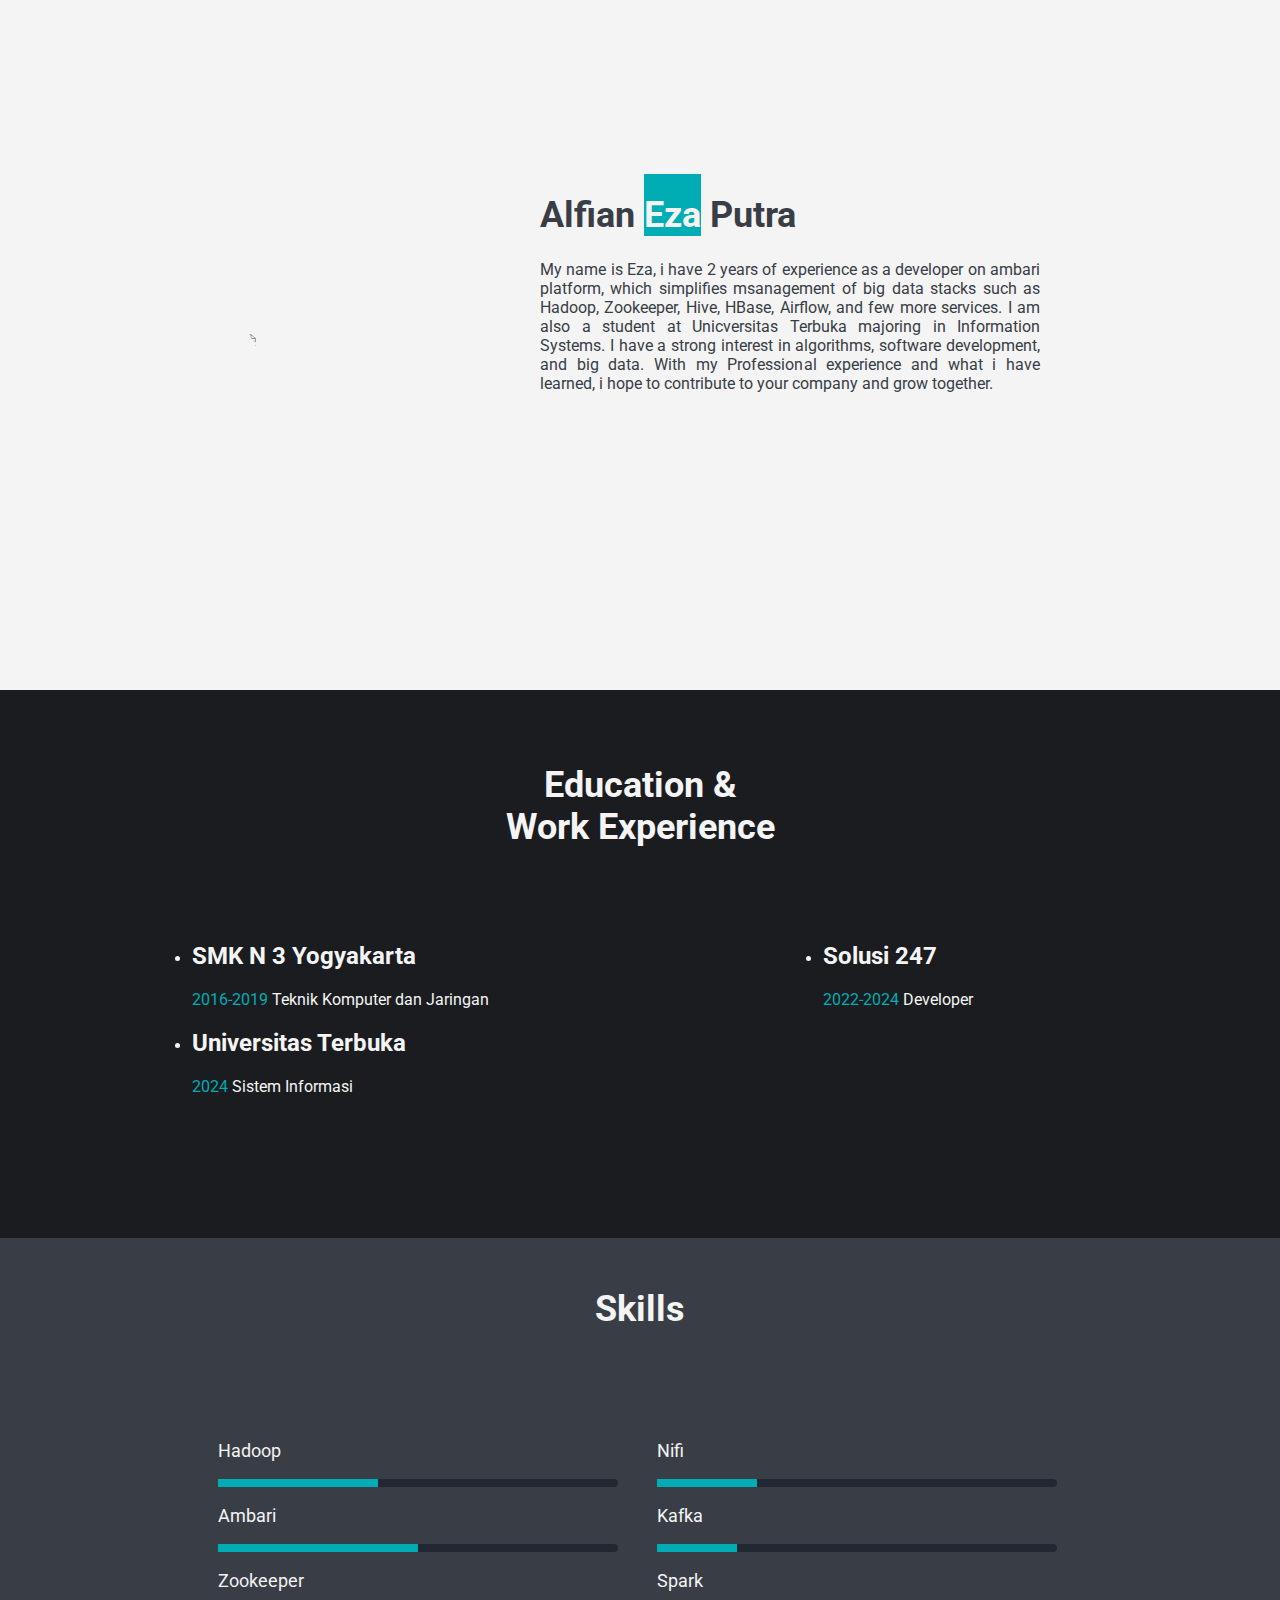
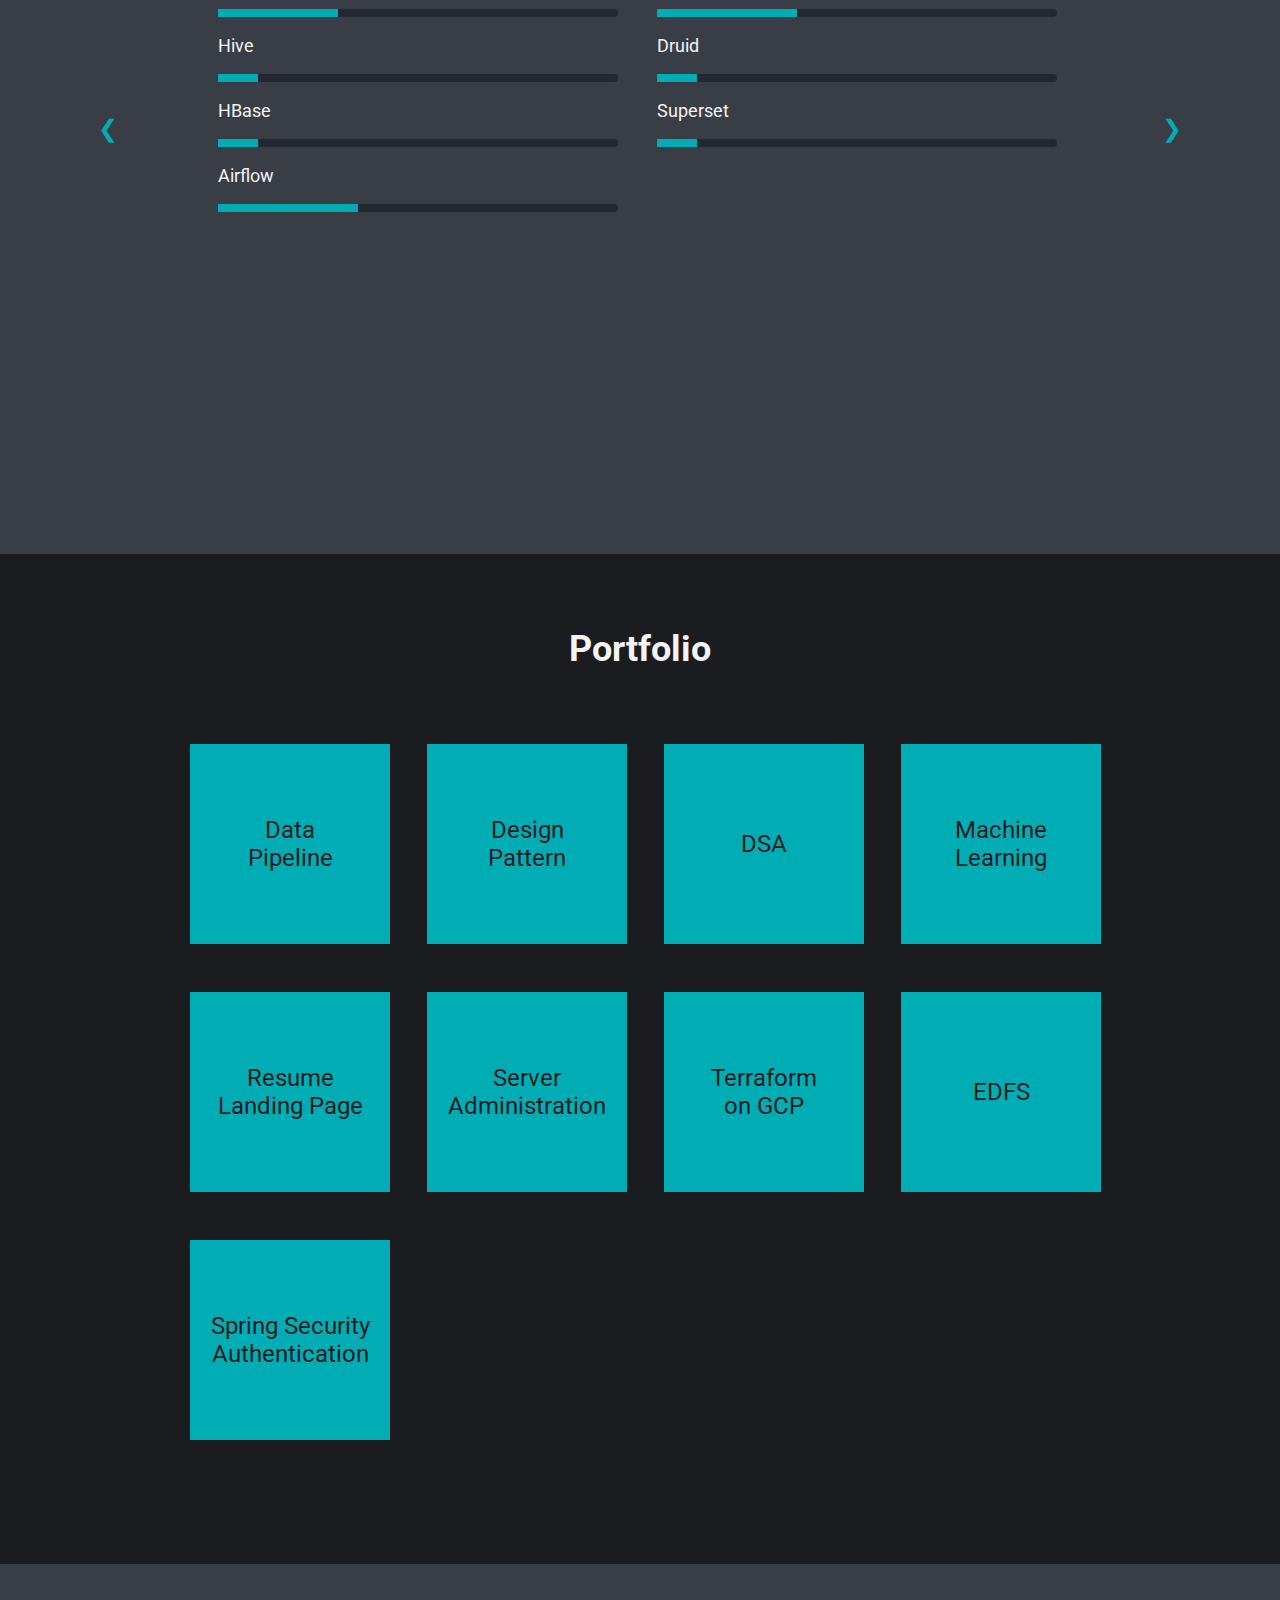
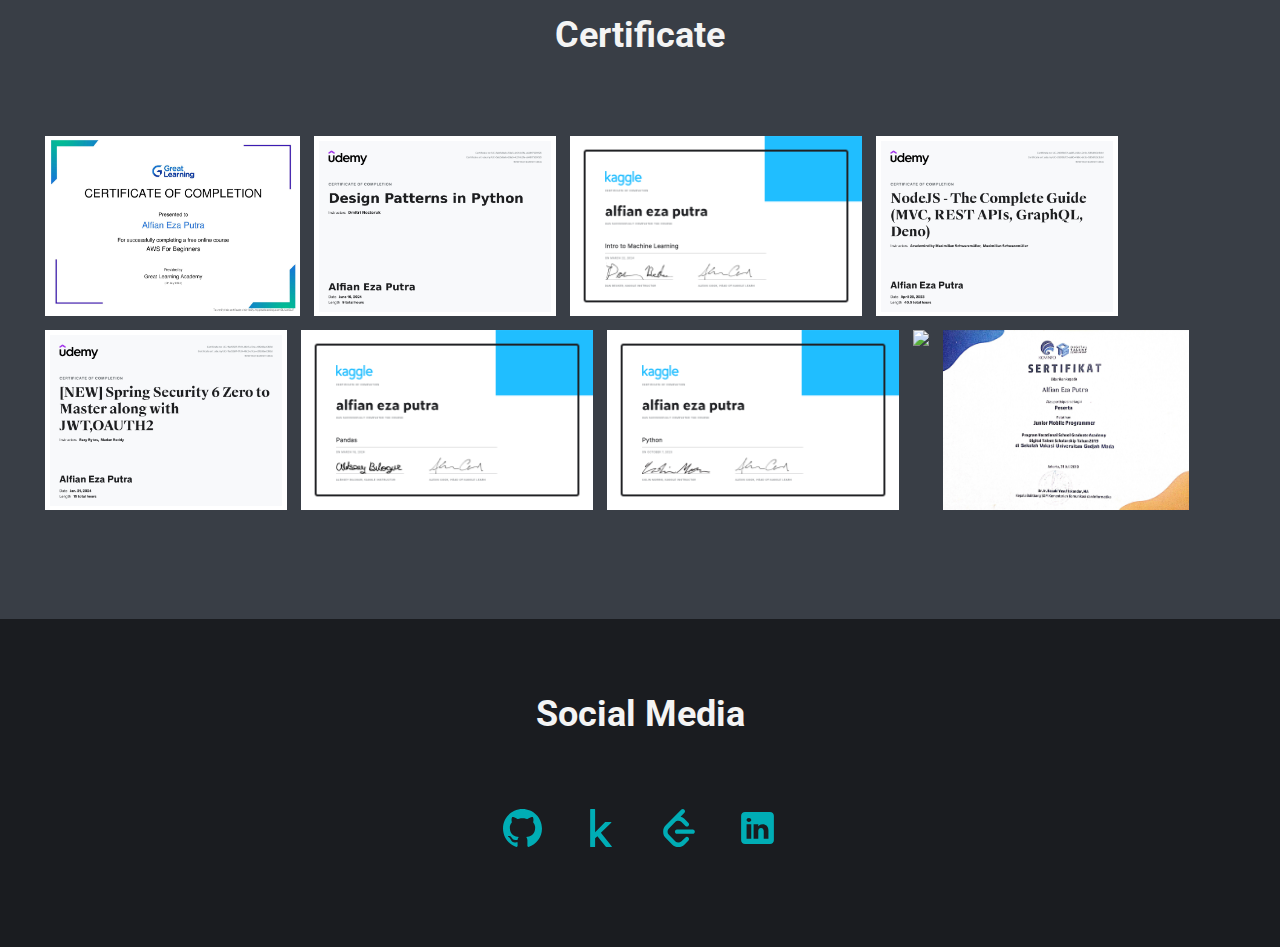
==== index.html @ d1e4056a "initial" ====
<!DOCTYPE html>
<html lang="en">
<head>
    <meta charset="UTF-8">
    <meta name="viewport" content="width=device-width, initial-scale=1.0">
    <title>Document</title>

    <link rel="stylesheet" href="./style.css">

    <!--FONT : Outfit-->
    <link rel="preconnect" href="https://fonts.googleapis.com">
    <link rel="preconnect" href="https://fonts.gstatic.com" crossorigin>
    <link href="https://fonts.googleapis.com/css2?family=Outfit:wght@100..900&display=swap" rel="stylesheet">
    <!--FONT : Jost-->
    <link rel="preconnect" href="https://fonts.googleapis.com">
    <link rel="preconnect" href="https://fonts.gstatic.com" crossorigin>
    <link href="https://fonts.googleapis.com/css2?family=Jost:ital,wght@0,100..900;1,100..900&display=swap" rel="stylesheet">
    <!--FONT : Roboto-->
    <link rel="preconnect" href="https://fonts.googleapis.com">
    <link rel="preconnect" href="https://fonts.gstatic.com" crossorigin>
    <link href="https://fonts.googleapis.com/css2?family=Roboto:ital,wght@0,100;0,300;0,400;0,500;0,700;0,900;1,100;1,300;1,400;1,500;1,700;1,900&display=swap" rel="stylesheet">
</head>
<body>
    <section class="s1 part1">
        <div class="allintro">
            <aside class="asideimg">
                <img src="ava.jpg" class="ava" >
            </aside>
            <aside class="intro">
                <h1>Alfian <div class="hi">Eza</div> Putra </h1> 
                <p class="introtext">
                    My name is Eza, i have 2 years of experience as a developer on ambari platform, which simplifies msanagement of big data stacks such as Hadoop, Zookeeper, Hive, HBase, Airflow, and few more services. I am also a student at Unicversitas Terbuka majoring in Information Systems. I have a strong interest in algorithms, software development, and big data. With my Professional experience and what i have learned, i hope to contribute to your company and grow together. 
                </p>
            </aside>    

        </div>

    </section>
    <section class="s1">
        <h1><div class="chap">Education & <br> Work Experience</div></h1>
        <div class="s2">
            <div class="s3">
                <li><h2>SMK N 3 Yogyakarta</h2></li>
                <p class="txt"><div class="year">2016-2019  </div>  Teknik Komputer dan Jaringan</p>
            </div>
            <div class="s3">
                <li><h2>Universitas Terbuka</h2></li>
                <p class="txt"><div class="year">2024  </div> Sistem Informasi</p>
            </div>
        </div>
        <div class="s2">
            <div class="s3">
                <li><h2>Solusi 247</h2></li>
                <p class="txt"><div class="year">2022-2024  </div>  Developer</p>
            </div>
    </div>
    </section>
    <section class="s1 skill-tab">
        <h1><div class="chap">Skills</div></h1>
        <section class="secslide">
        <button class="btn-display-left" onclick="plusDivs(-1)">&#10094;</button>
        <section class="skills">
            <div class="slide">
                    <div class="subskills">
                            <p>Hadoop</p>
                            <div class="emptybar">
                                <div class="skillbar hadoop"></div>
                            </div>
                            <p>Ambari</p>
                            <div class="emptybar">
                                <div class="skillbar ambari"></div>
                            </div>
                            <p>Zookeeper</p>
                            <div class="emptybar">
                                <div class="skillbar zk"></div>
                            </div>
                            <p>Hive</p>
                            <div class="emptybar">
                                <div class="skillbar hive"></div>
                            </div>
                            <p>HBase</p>
                            <div class="emptybar">
                                <div class="skillbar hbase"></div>
                            </div>
                            <p>Airflow</p>
                            <div class="emptybar">
                                <div class="skillbar airflow"></div>
                            </div>
                    </div>
                    <div class="subskills">
                            <p>Nifi</p>
                            <div class="emptybar">
                                <div class="skillbar nifi"></div>
                            </div>
                            <p>Kafka</p>
                            <div class="emptybar">
                                <div class="skillbar kafka"></div>
                            </div>
                            <p>Spark</p>
                            <div class="emptybar">
                                <div class="skillbar spark"></div>
                            </div>
                            <p>Druid</p>
                            <div class="emptybar">
                                <div class="skillbar druid"></div>
                            </div>
                            <p>Superset</p>
                            <div class="emptybar">
                                <div class="skillbar superset"></div>
                            </div>
                    </div>
            </div>
            <div class="slide">
                <div class="subskills">
                    <p>Docker</p>
                    <div class="emptybar">
                        <div class="skillbar docker"></div>
                    </div>
                    <p>Ansible</p>
                    <div class="emptybar">
                        <div class="skillbar ansible"></div>
                    </div>
                    <p>Terraform</p>
                    <div class="emptybar">
                        <div class="skillbar terraform"></div>
                    </div>
                    <p>Kerberos (Freeipa & AD)</p>
                    <div class="emptybar">
                        <div class="skillbar freeipa"></div>
                    </div>
                    <p>Grafana</p>
                    <div class="emptybar">
                        <div class="skillbar grafana"></div>
                    </div>
                    <p>Linux (Fedora)</p>
                    <div class="emptybar">
                        <div class="skillbar fedora"></div>
                    </div>
                    <p>Windows</p>
                    <div class="emptybar">
                        <div class="skillbar win"></div>
                    </div>
                </div>
                <div class="subskills">
                    <p>Python</p>
                    <div class="emptybar">
                        <div class="skillbar py"></div>
                    </div>
                    <p>Java</p>
                    <div class="emptybar">
                        <div class="skillbar java"></div>
                    </div>
                    <p>Maven</p>
                    <div class="emptybar">
                        <div class="skillbar maven"></div>
                    </div>
                    <p>Bash Scripting / Linux Command</p>
                    <div class="emptybar">
                        <div class="skillbar bash"></div>
                    </div>
                    <p>HTML & CSS</p>
                    <div class="emptybar">
                        <div class="skillbar htmlcss"></div>
                    </div>
                </div>
            </div>
        </div>
            <script>
                var slideIndex = 1;
                showDivs(slideIndex);

                function plusDivs(n) {
                showDivs(slideIndex += n);
                }

                function showDivs(n) {
                var i;
                var x = document.getElementsByClassName("slide");
                if (n > x.length) {slideIndex = 1}
                if (n < 1) {slideIndex = x.length} ;
                for (i = 0; i < x.length; i++) {
                    x[i].style.display = "none";
                }
                x[slideIndex-1].style.display = "block";
                }
            </script>
        </section>
        <button class="btn-display-right" onclick="plusDivs(+1)">&#10095;</button>
        </section>
    </section>

    <section class="s1">
        <h1><div class="chap">Portfolio</div></h1>
        <div class="grid">
            <div class="square">
                Data <br> Pipeline
            </div>
            <div class="square">
                Design <br> Pattern
            </div>
            <div class="square">
                DSA</h3>
            </div>
            <div class="square">
                Machine <br> Learning
            </div>
            <div class="square">
                Resume <br> Landing Page
            </div>
            <div class="square">
                Server <br> Administration
            </div>
            <div class="square">
                Terraform <br> on GCP
            </div>
            <div class="square" onclick="window.open('https://github.com/alfian-putra/edfs','mywindow');" >
                EDFS
            </div>
            <div class="square" onclick="window.open('https://github.com/alfian-putra/spring-security-auth','mywindow');" >
                Spring Security <br> Authentication
            </div>
          </div>
          <p class="browser-message">Your browser doesn't support aspect-ratio yet. To see this demo, use <a href="https://caniuse.com/?search=aspect-ratio">a browser that supports aspect-ratio</a></p>
    </section>
    <section class="s1 certificate">
        <h1><div class="chap">Certificate</div></h1>
        <div id="certi">
            <img src="/certificate/aws.jpg" id="ce">
            <img src="/certificate/dp.jpg" id="ce">
            <img src="/certificate/ml.png" id="ce">
            <img src="/certificate/nodejs.jpg" id="ce">
            <img src="/certificate/oauth2.jpg" id="ce">
            <img src="/certificate/pd.png" id="ce">
            <img src="/certificate/py.png" id="ce">
            <img src="/certificate/rm.png" id="ce">
            <img src="/certificate/vsga.jpg" id="ce">
        </div>
        <script>
            var ce = document.getElementById("certi")
            
            ce.addEventListener('click', function(e) {
                const tgt = e.target;
                tgt.classList.toggle('zoomed')
            })
        </script>
    </section>
    <section class="s1 Social Media">
        <h1><div class="chap">Social Media</div></h1>
        <div class="allsoc">
            <img src="soc-icon/github.svg" class="icon">  
            <img src="soc-icon/kaggle.svg" class="icon">  
            <img src="soc-icon/leetcode.svg" class="icon">  
            <img src="soc-icon/linkedin.svg" class="icon">     
        </div>
    </sections>
</body>
</html>
---- style.css ----
.svgexample{
    background: #800080;
}


.icon {
    bottom: 50%;
    width: 3%;
    padding-left: 20px;
    padding-right: 20px ;
    vertical-align:bottom;
}

.allsoc {
    display: flex;
    justify-content: center;
    align-items: center;
}

.part1 {
    color: #393e46ff;
    background-color:  #F4F4F4;
    padding: 50px;
    margin: 0px;
    position: relative; 
    align-items: center;
    height: 60vh;
}

.ava{
    width: 250%;
    margin-top: 100px;
}

.asideimg{
    display: flex;
    justify-content: center;
    align-items: center;
    width: 200px;
    height: 200px;
    position: relative;
    overflow: hidden;
    border-radius: 50%;
    margin-top: 25px;
}

.intro{
    padding-left: 100px;
}

.allintro{
    display: flex;
    justify-content: center;
    align-items: center;
    vertical-align:bottom;
    margin-top: 100px;
}

.hi{
    display: inline-block;
    color: #F4F4F4;
    background-color: #00adb5ff;

    padding-top: 20px;
}

.s1{
    padding-bottom: 100px;
}
.s2{
    display: inline-block;
    vertical-align:top;
    width: 49vw;
}

.s3{
    padding-left: 15vw;
}

.year{
    color: #00adb5ff;
    display: inline-block;
}

#certi{
    max-width: 1200px;
    margin: 0 auto;
}

/*.airflow:active {
    position: absolute;
    left: 40%;
    transform: scale(2);
}*/

#certi img.zoomed {
    transform: scale(2);
    -webkit-box-shadow: 10px 10px 77px 30px rgba(0,0,0,0.75);
    -moz-box-shadow: 10px 10px 77px 30px rgba(0,0,0,0.75);
    box-shadow: 10px 10px 77px 30px rgba(0,0,0,0.75);
}

#ce{
    display: inline-block;
    height: 20vh;
    width: auto;
    cursor: pointer;
    transition: transform .2s;
    margin: 5px;
}

.chap{
    padding-top: 50px;
    padding-bottom: 50px;
    text-align: center;

}

.port{
    text-align: center;
    position: relative; 
    align-items: center;
    color: #1A1C20;
    font-size: 24px;
    height: 100%;
    width: 100%;
    padding-top: 25%;
}

.grid {
    display: grid;
    grid-template-columns: repeat(auto-fill, minmax(150px, 1fr));
    gap: 48px;
    max-width: 900px;
    margin-inline: auto;
}

.square{
    display: flex;
    justify-content: center;
    align-items: center;
    position: relative;
    text-align: center;
    color: #1A1C20;
    font-size: 24px;
    font-weight: 400;

    cursor: pointer;
}

.grid .square {
aspect-ratio: 1/1;
overflow: auto;

background-color: #00adb5ff;
min-height: 200px;
min-width: 200px;
}



.square:hover {
    box-sizing: border-box;
    background-color: #1A1C20;
    border: 2px solid #00adb5ff;
    color: #00adb5ff;
}

.browser-message {
    background-color: rgb(230, 60, 60);
    color: white;
    padding: 16px;
    font-family: system-ui;
    font-weight: 600;
    position: fixed;
    top: 0;
}

@supports(aspect-ratio: 1 / 1) {
    .browser-message {
    display: none;
    }
}

.slide{
    height: 350px;
}

.secslide{
    display: flex;
    justify-content: center;
    align-items: center;
    position: relative;
}

.introtext {
    font-size: 16px;
    text-align: justify;
    text-justify: inter-word;
    max-width: 700px;
}

.skill-tab{
    background-color: #393e46ff;
}

.certificate {
    background-color: #393e46ff;
    min-height: 550px;
    height: auto;
}

.contact{
    padding-top: 50px;
}

.btn-display-right {
    color: #00adb5ff;
    background-color: transparent;
    border: none;
    padding: 15px 32px;
    text-align: center;
    text-decoration: none;
    font-size: 24px;
    height: 100px;
    right: 10%;
    
 }

 .btn-display-left{
    color: #00adb5ff;
    background-color: transparent;
    border: none;
    padding: 15px 32px;
    text-align: center;
    text-decoration: none;
    font-size: 24px;
    height: 100px;
    left: 10%;
 }

.slide{
    display: flex;
    justify-content: center;
    align-items: center;
    position: relative;
    width: 880px;
}

@media screen and (max-width: 1000px) {
    .slide{
        display: flex;
        justify-content: center;
        align-items: center;
        position: relative;
        width: 450px
    }
  }

.skills{
    overflow-y: auto;
    height: 550px;
    padding-left: 50px;
    padding-right: 50px;
    margin-bottom: 100px;
    width: auto;
    align-items: center;
    vertical-align:top;
    max-width: 980;
}

.skill{
    text-align: center;
    padding-bottom: 10px;
}



.subskills{
    display: inline-block;
    vertical-align:top;
    padding: 2%;
}

.emptybar {
    background-color: #222831ff;
    width: 400px;
    height: 8px;
    left: 30px;
    border-radius: 10px;
}

.skillbar {
    height: 8px;
    background-color: #00adb5ff;

}

.hadoop{width: 40%;}
.ambari{width: 50%;}
.zk{width:30%;}
.hive{width: 10%;}
.hbase{width: 10%;}
.airflow{width: 35%;}
.nifi{width: 25%;}
.kafka{width: 20%;}
.spark{width: 35%;}
.atlas{width: 15%;}
.ranger{width: 15%;}
.druid{width: 10%;}
.superset{width: 10%;}
.py{width: 40%;}
.java{width: 30%;}
.maven{width: 30%;}
.bash{width: 20%;}
.htmlcss{width: 30%;}
.fedora{width: 50%;}
.win{width: 20%;}
.docker{width: 25%;}
.ansible{width: 15%;}
.terraform{width: 35%;}
.freeipa{width: 45%;}
.grafana{width: 15%;}
.prometheus{width: 10%;}


  
h1{
    font-size: 36px;
}

h2{
    font-size: 24px;
}


aside{
    display: inline-block;
    align-items: center;
    width: 500px;
}

p {
    font-size: 18px;
}

body{
    color: #F4F4F4;
    background-color: #1A1C20;
    background-size: contain;
    margin: 0px;
    width: 100%;
    height: 100%;
    font-family: Roboto;
}
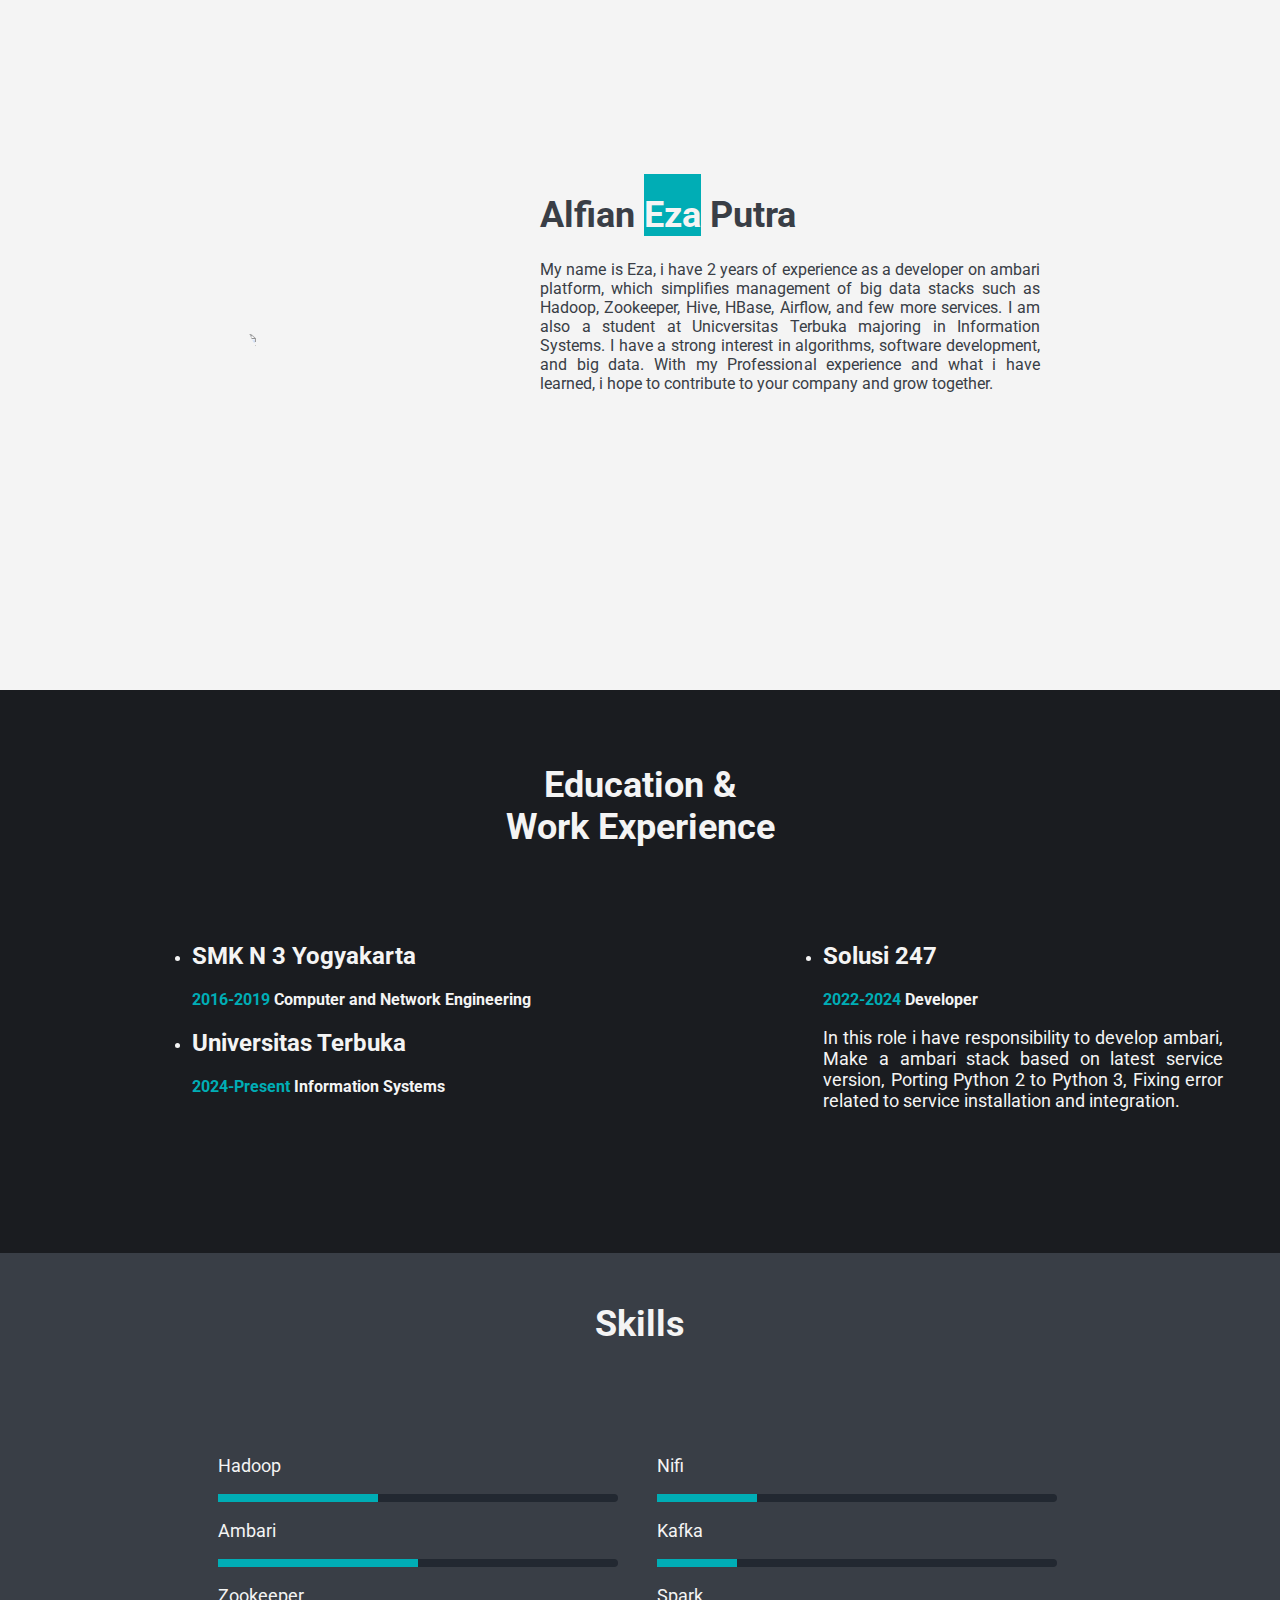
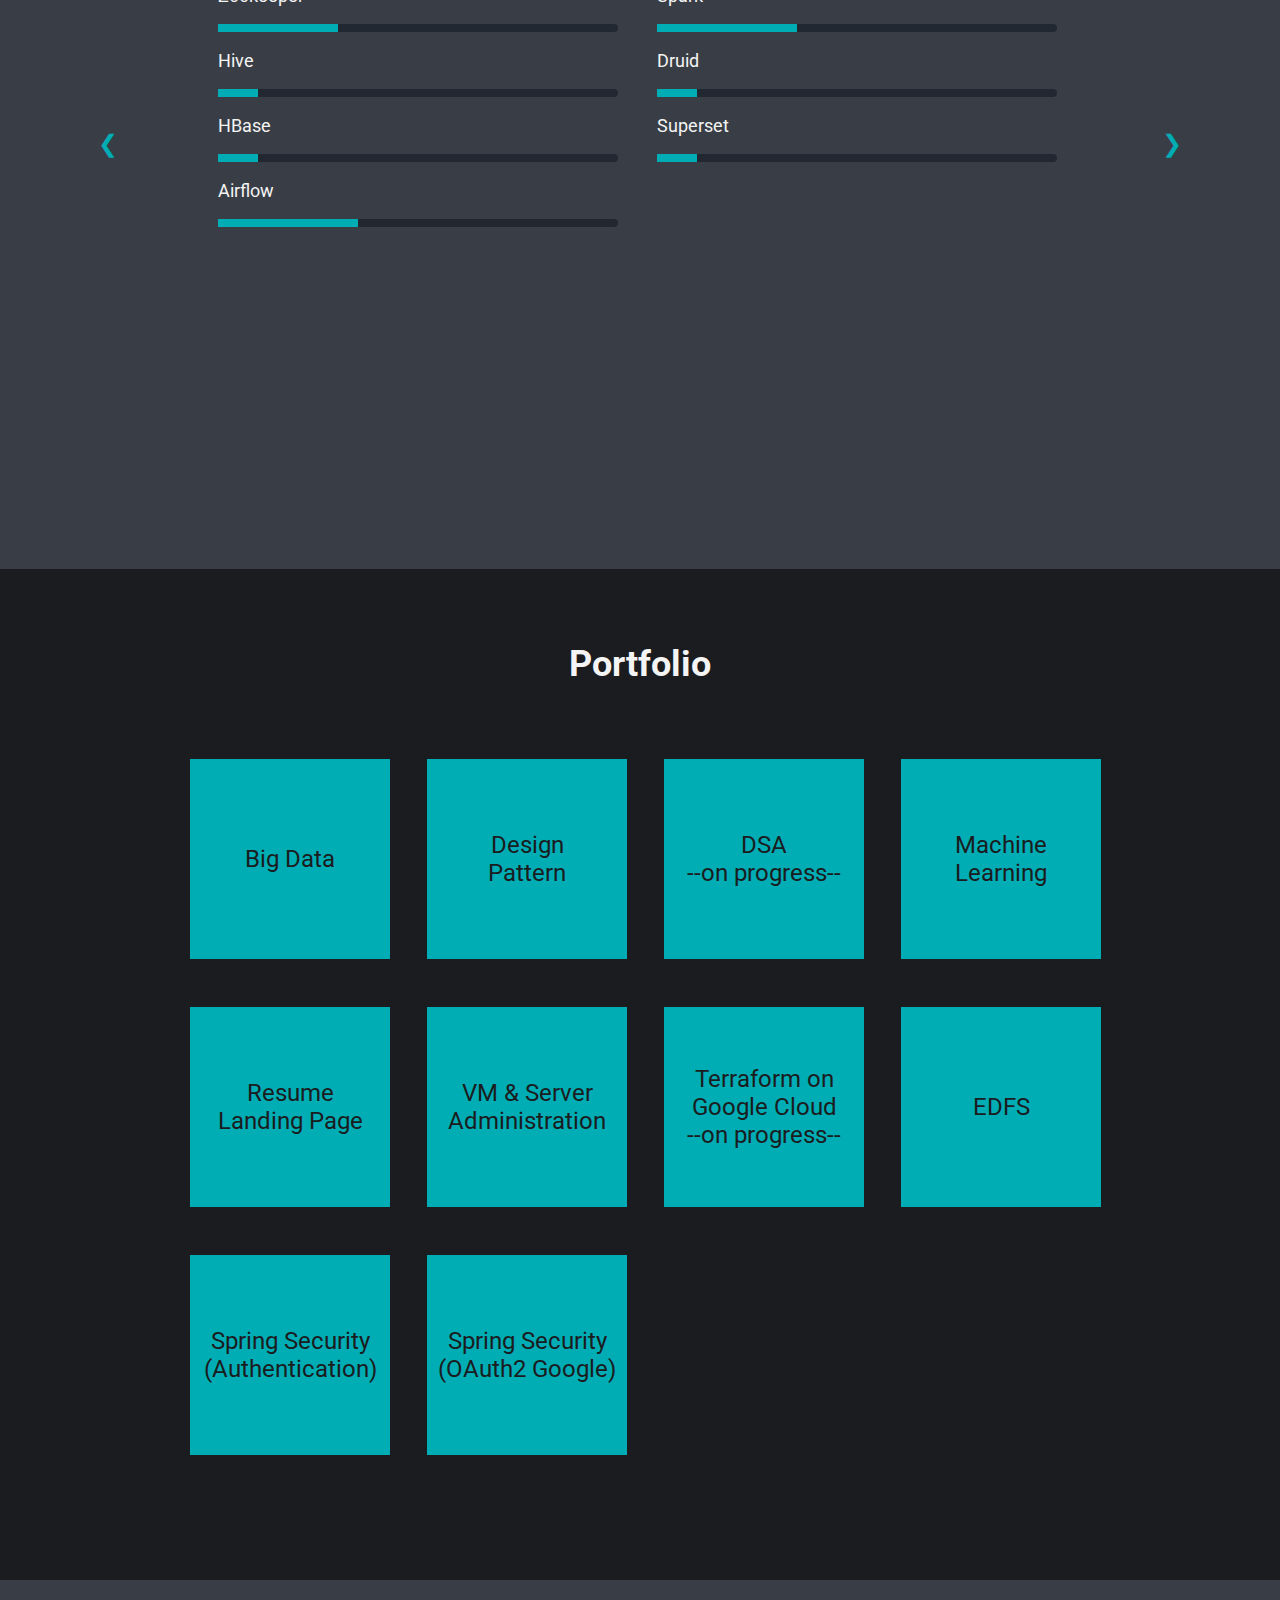
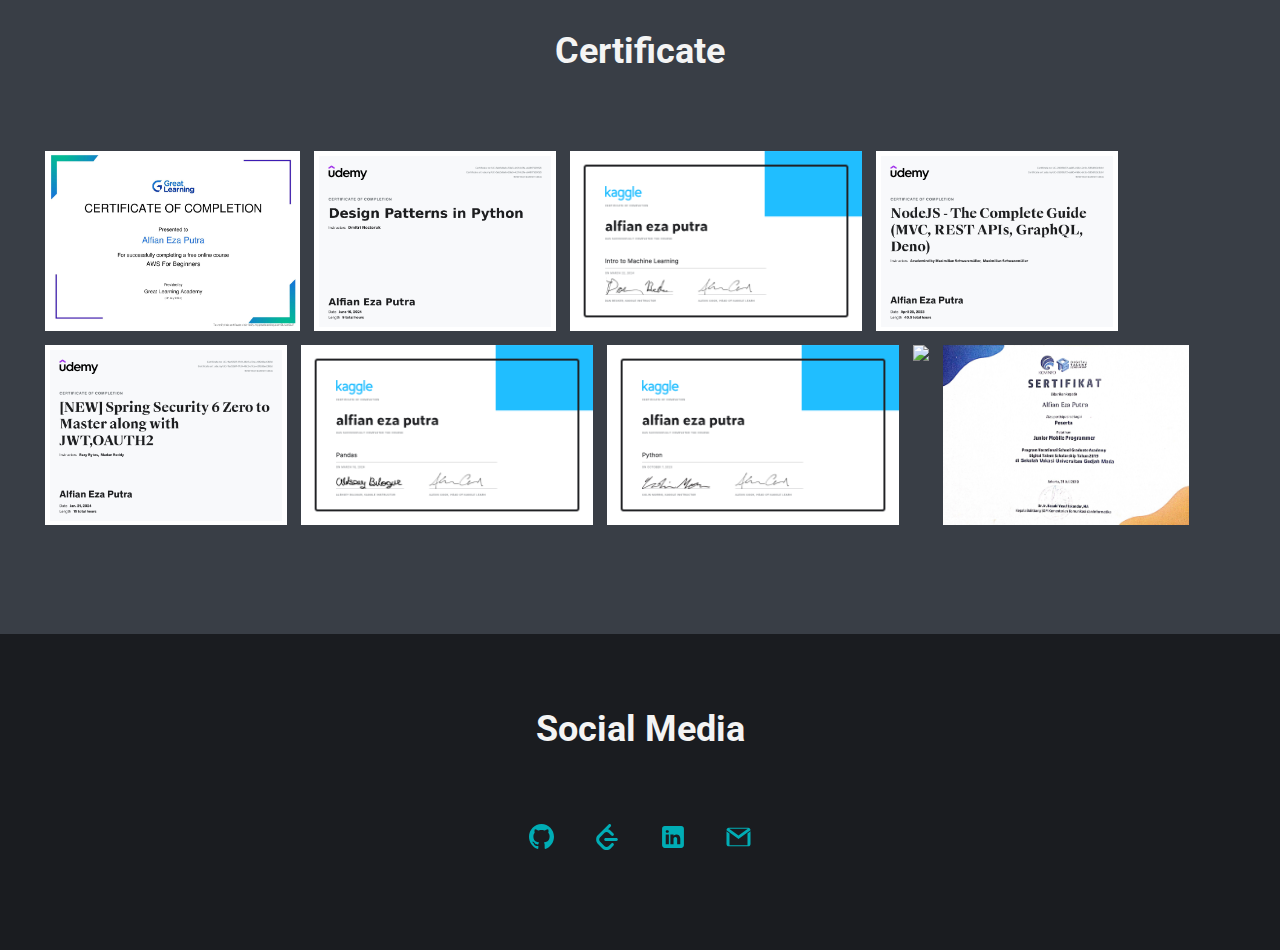
==== commit 18dedb47: "finishing" ====
--- a/index.html
+++ b/index.html
@@ -29,7 +29,7 @@
             <aside class="intro">
                 <h1>Alfian <div class="hi">Eza</div> Putra </h1> 
                 <p class="introtext">
-                    My name is Eza, i have 2 years of experience as a developer on ambari platform, which simplifies msanagement of big data stacks such as Hadoop, Zookeeper, Hive, HBase, Airflow, and few more services. I am also a student at Unicversitas Terbuka majoring in Information Systems. I have a strong interest in algorithms, software development, and big data. With my Professional experience and what i have learned, i hope to contribute to your company and grow together. 
+                    My name is Eza, i have 2 years of experience as a developer on ambari platform, which simplifies management of big data stacks such as Hadoop, Zookeeper, Hive, HBase, Airflow, and few more services. I am also a student at Unicversitas Terbuka majoring in Information Systems. I have a strong interest in algorithms, software development, and big data. With my Professional experience and what i have learned, i hope to contribute to your company and grow together. 
                 </p>
             </aside>    
 
@@ -41,17 +41,18 @@
         <div class="s2">
             <div class="s3">
                 <li><h2>SMK N 3 Yogyakarta</h2></li>
-                <p class="txt"><div class="year">2016-2019  </div>  Teknik Komputer dan Jaringan</p>
+                <b><p class="txt"><div class="year">2016-2019  </div>  Computer and Network Engineering</p></b>
             </div>
             <div class="s3">
                 <li><h2>Universitas Terbuka</h2></li>
-                <p class="txt"><div class="year">2024  </div> Sistem Informasi</p>
+                <b><p class="txt"><div class="year">2024-Present  </div> Information Systems</p></b>
             </div>
         </div>
         <div class="s2">
             <div class="s3">
                 <li><h2>Solusi 247</h2></li>
-                <p class="txt"><div class="year">2022-2024  </div>  Developer</p>
+                <b><p class="txt"><div class="year">2022-2024  </div>  Developer</p></b>
+                <p class="desc">In this role i have responsibility to develop ambari, Make a ambari stack based on latest service version, Porting Python 2 to Python 3, Fixing error related to service installation and integration.</p>
             </div>
     </div>
     </section>
@@ -192,32 +193,35 @@
     <section class="s1">
         <h1><div class="chap">Portfolio</div></h1>
         <div class="grid">
-            <div class="square">
-                Data <br> Pipeline
-            </div>
-            <div class="square">
+            <div class="square" onclick="window.open('https://github.com/alfian-putra/big-data');" >
+                Big Data
+            </div>
+            <div class="square" onclick="window.open('https://github.com/alfian-putra/python-design-pattern');" >
                 Design <br> Pattern
             </div>
-            <div class="square">
-                DSA</h3>
-            </div>
-            <div class="square">
+            <div class="square" onclick="window.open('https://github.com/alfian-putra/python-dsa');" >
+                DSA  <br> --on progress-- </h3>
+            </div>
+            <div class="square" onclick="window.open('https://github.com/alfian-putra/machine-learning');" >
                 Machine <br> Learning
             </div>
-            <div class="square">
+            <div class="square" onclick="window.open('https://github.com/alfian-putra/resume-landing-page');">
                 Resume <br> Landing Page
             </div>
-            <div class="square">
-                Server <br> Administration
-            </div>
-            <div class="square">
-                Terraform <br> on GCP
-            </div>
-            <div class="square" onclick="window.open('https://github.com/alfian-putra/edfs','mywindow');" >
+            <div class="square" onclick="window.open('https://github.com/alfian-putra/VM-and-Server-administration');" >
+                VM & Server Administration
+            </div>
+            <div class="square"  onclick="window.open('https://github.com/alfian-putra/terraform-on-google-cloud');" >
+                Terraform on <br> Google Cloud <br> --on progress--
+            </div>
+            <div class="square" onclick="window.open('https://github.com/alfian-putra/edfs');" >
                 EDFS
             </div>
-            <div class="square" onclick="window.open('https://github.com/alfian-putra/spring-security-auth','mywindow');" >
-                Spring Security <br> Authentication
+            <div class="square" onclick="window.open('https://github.com/alfian-putra/spring-security-auth');" >
+                Spring Security <br> (Authentication)
+            </div>
+            <div class="square" onclick="window.open('https://github.com/alfian-putra/external-auth');" >
+                Spring Security <br> (OAuth2  Google)
             </div>
           </div>
           <p class="browser-message">Your browser doesn't support aspect-ratio yet. To see this demo, use <a href="https://caniuse.com/?search=aspect-ratio">a browser that supports aspect-ratio</a></p>
@@ -247,10 +251,10 @@
     <section class="s1 Social Media">
         <h1><div class="chap">Social Media</div></h1>
         <div class="allsoc">
-            <img src="soc-icon/github.svg" class="icon">  
-            <img src="soc-icon/kaggle.svg" class="icon">  
-            <img src="soc-icon/leetcode.svg" class="icon">  
-            <img src="soc-icon/linkedin.svg" class="icon">     
+            <img src="soc-icon/github.svg" class="icon"  onclick="window.open('https://github.com/alfian-putra/');"">  
+            <img src="soc-icon/leetcode.svg" class="icon" onclick="window.open('https://leetcode.com/u/AlfianEP/');" >
+            <img src="soc-icon/linkedin.svg" class="icon" onclick="window.open('https://www.linkedin.com/in/alfian-eza-putra-481005289/');" >
+            <img src="soc-icon/gmail.svg" class="icon" onclick="window.open('mailto:alfianezaputra@gmail.com');" >
         </div>
     </sections>
 </body>
--- a/style.css
+++ b/style.css
@@ -2,13 +2,18 @@
     background: #800080;
 }
 
+.desc{
+    text-align: justify;
+    max-width: 400px;
+}
 
 .icon {
     bottom: 50%;
-    width: 3%;
+    width: 2%;
     padding-left: 20px;
     padding-right: 20px ;
     vertical-align:bottom;
+    cursor: pointer;
 }
 
 .allsoc {
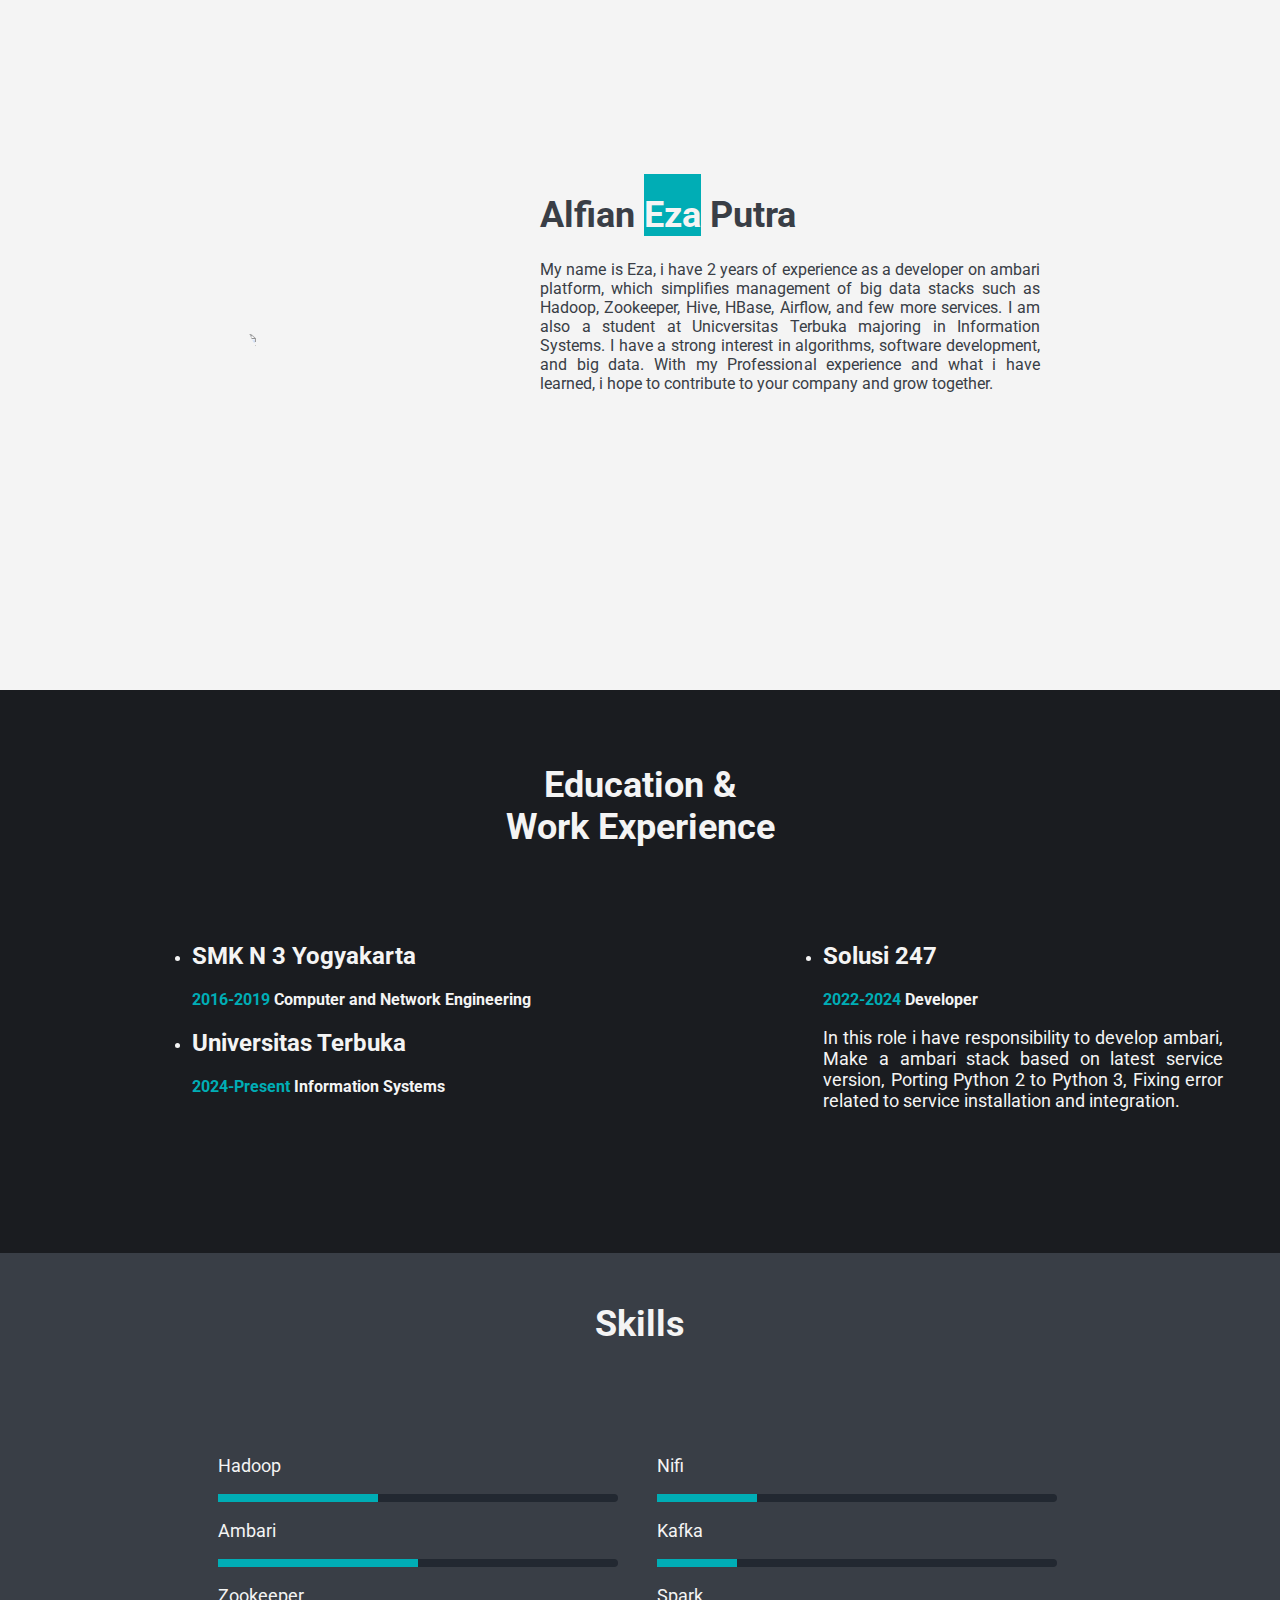
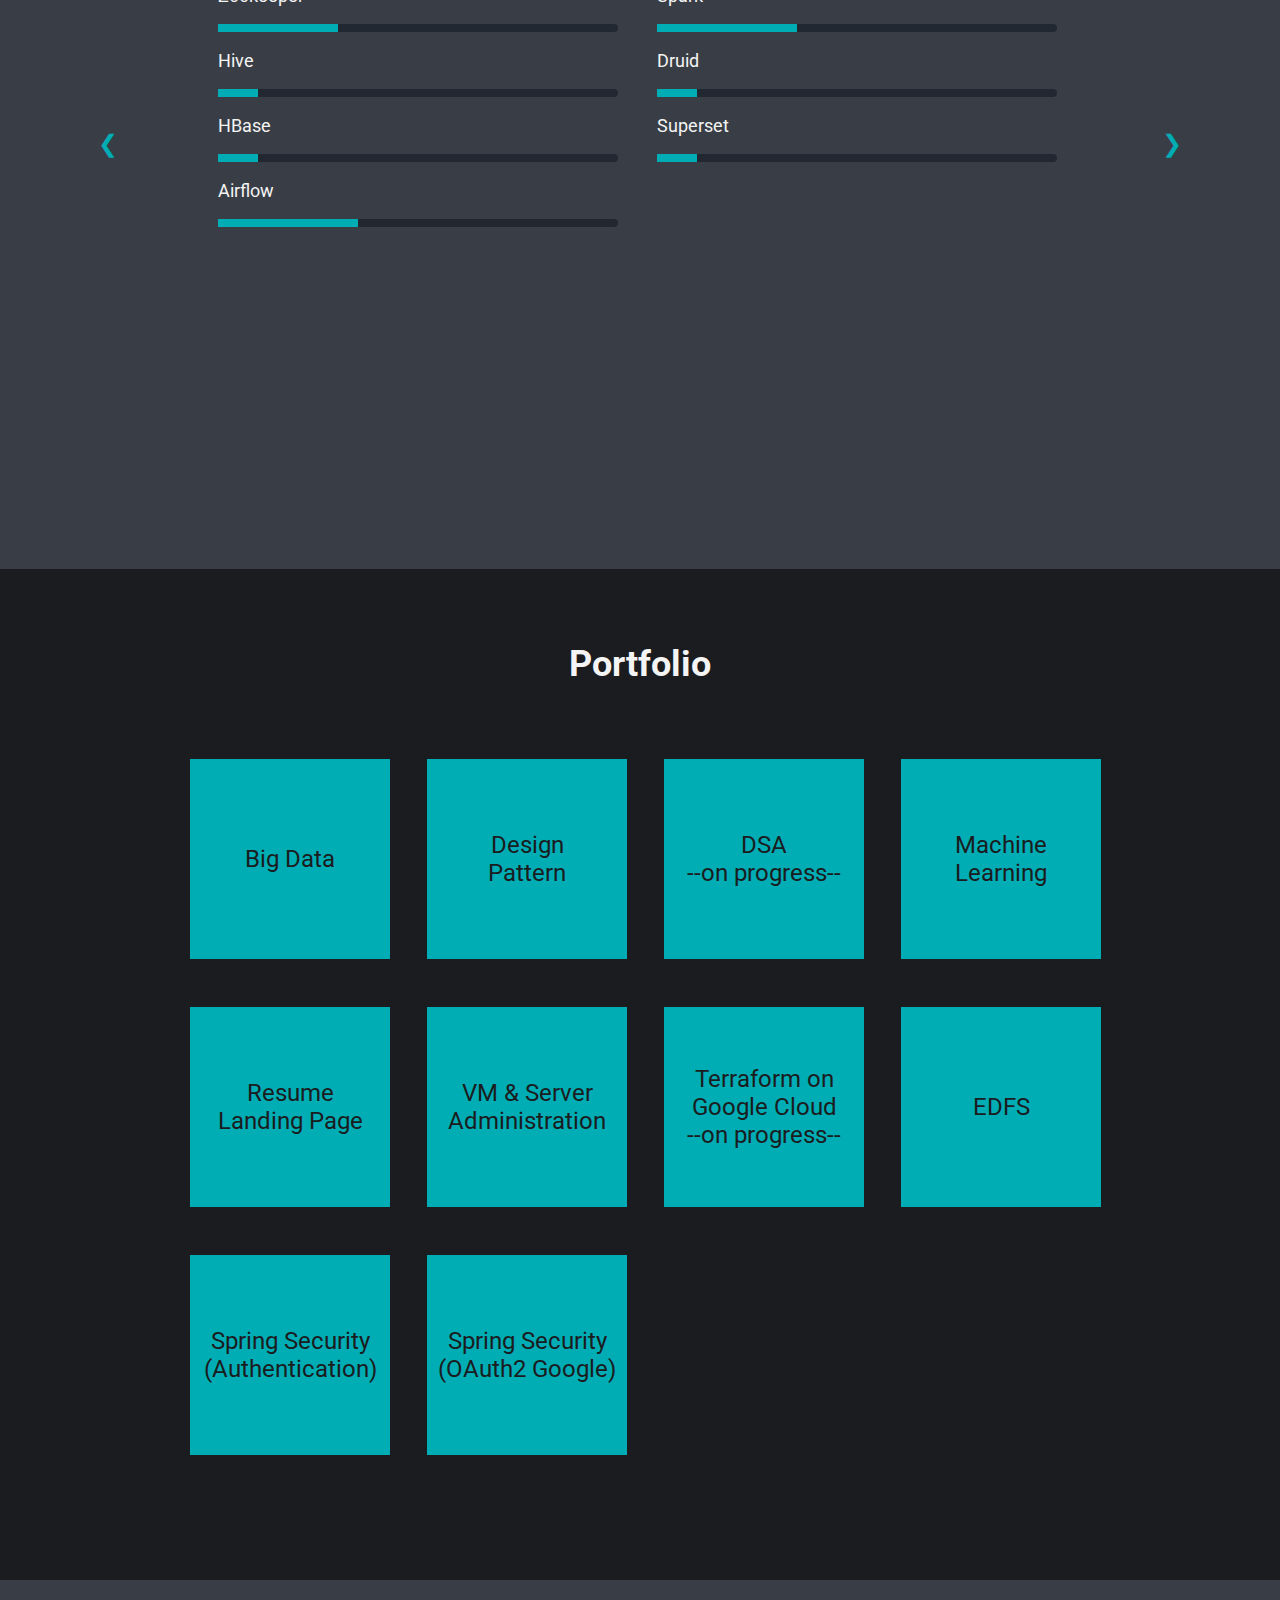
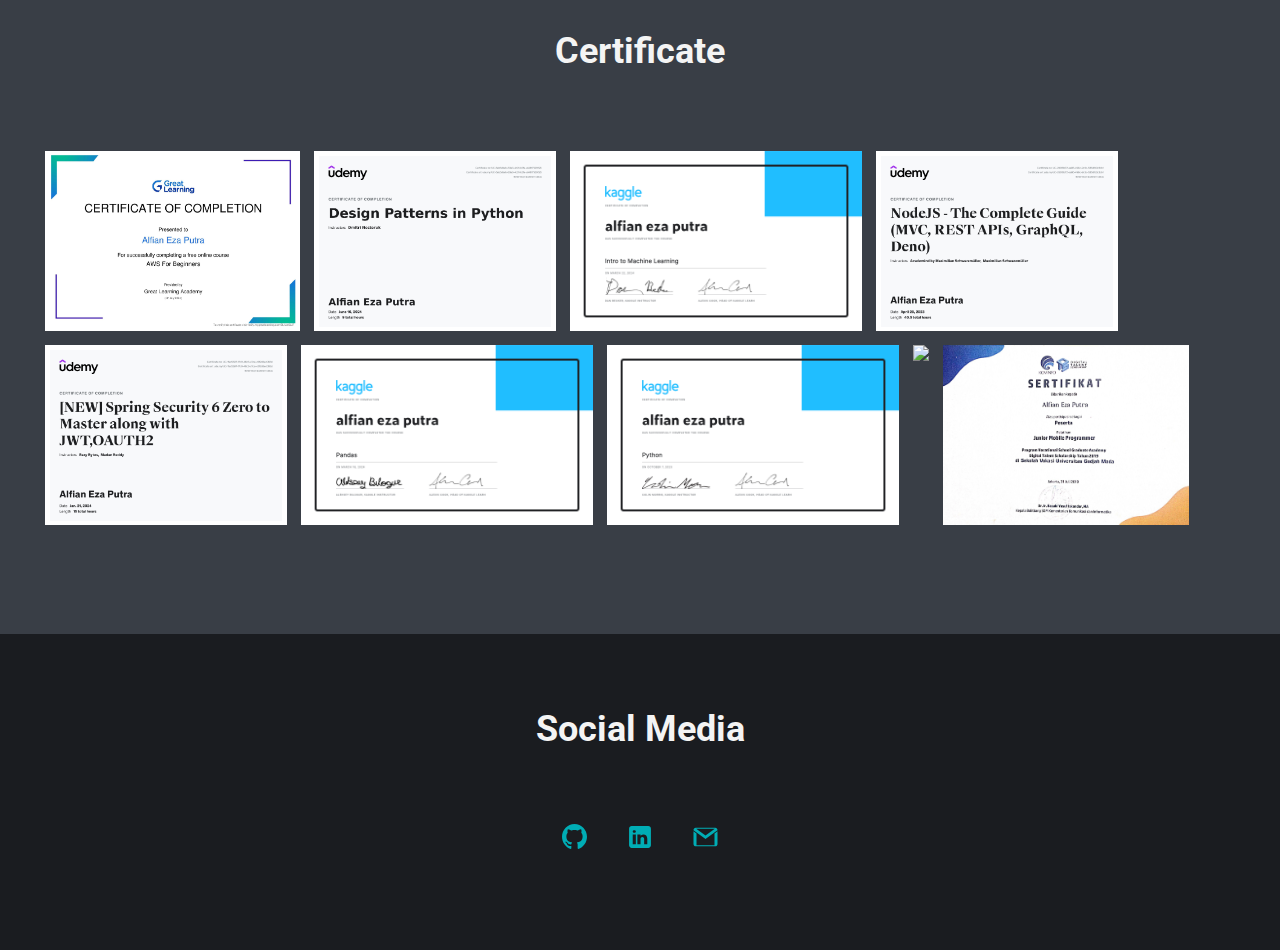
==== commit ad06a386: "Update index.html" ====
--- a/index.html
+++ b/index.html
@@ -229,15 +229,15 @@
     <section class="s1 certificate">
         <h1><div class="chap">Certificate</div></h1>
         <div id="certi">
-            <img src="/certificate/aws.jpg" id="ce">
-            <img src="/certificate/dp.jpg" id="ce">
-            <img src="/certificate/ml.png" id="ce">
-            <img src="/certificate/nodejs.jpg" id="ce">
-            <img src="/certificate/oauth2.jpg" id="ce">
-            <img src="/certificate/pd.png" id="ce">
-            <img src="/certificate/py.png" id="ce">
-            <img src="/certificate/rm.png" id="ce">
-            <img src="/certificate/vsga.jpg" id="ce">
+            <img src="./certificate/aws.jpg" id="ce">
+            <img src="./certificate/dp.jpg" id="ce">
+            <img src="./certificate/ml.png" id="ce">
+            <img src="./certificate/nodejs.jpg" id="ce">
+            <img src="./certificate/oauth2.jpg" id="ce">
+            <img src="./certificate/pd.png" id="ce">
+            <img src="./certificate/py.png" id="ce">
+            <img src="./certificate/rm.png" id="ce">
+            <img src="./certificate/vsga.jpg" id="ce">
         </div>
         <script>
             var ce = document.getElementById("certi")
@@ -251,10 +251,9 @@
     <section class="s1 Social Media">
         <h1><div class="chap">Social Media</div></h1>
         <div class="allsoc">
-            <img src="soc-icon/github.svg" class="icon"  onclick="window.open('https://github.com/alfian-putra/');"">  
-            <img src="soc-icon/leetcode.svg" class="icon" onclick="window.open('https://leetcode.com/u/AlfianEP/');" >
-            <img src="soc-icon/linkedin.svg" class="icon" onclick="window.open('https://www.linkedin.com/in/alfian-eza-putra-481005289/');" >
-            <img src="soc-icon/gmail.svg" class="icon" onclick="window.open('mailto:alfianezaputra@gmail.com');" >
+            <img src="./soc-icon/github.svg" class="icon"  onclick="window.open('https://github.com/alfian-putra/');"">  
+            <img src="./soc-icon/linkedin.svg" class="icon" onclick="window.open('https://www.linkedin.com/in/alfian-eza-putra-481005289/');" >
+            <img src="./soc-icon/gmail.svg" class="icon" onclick="window.open('mailto:alfianezaputra@gmail.com');" >
         </div>
     </sections>
 </body>
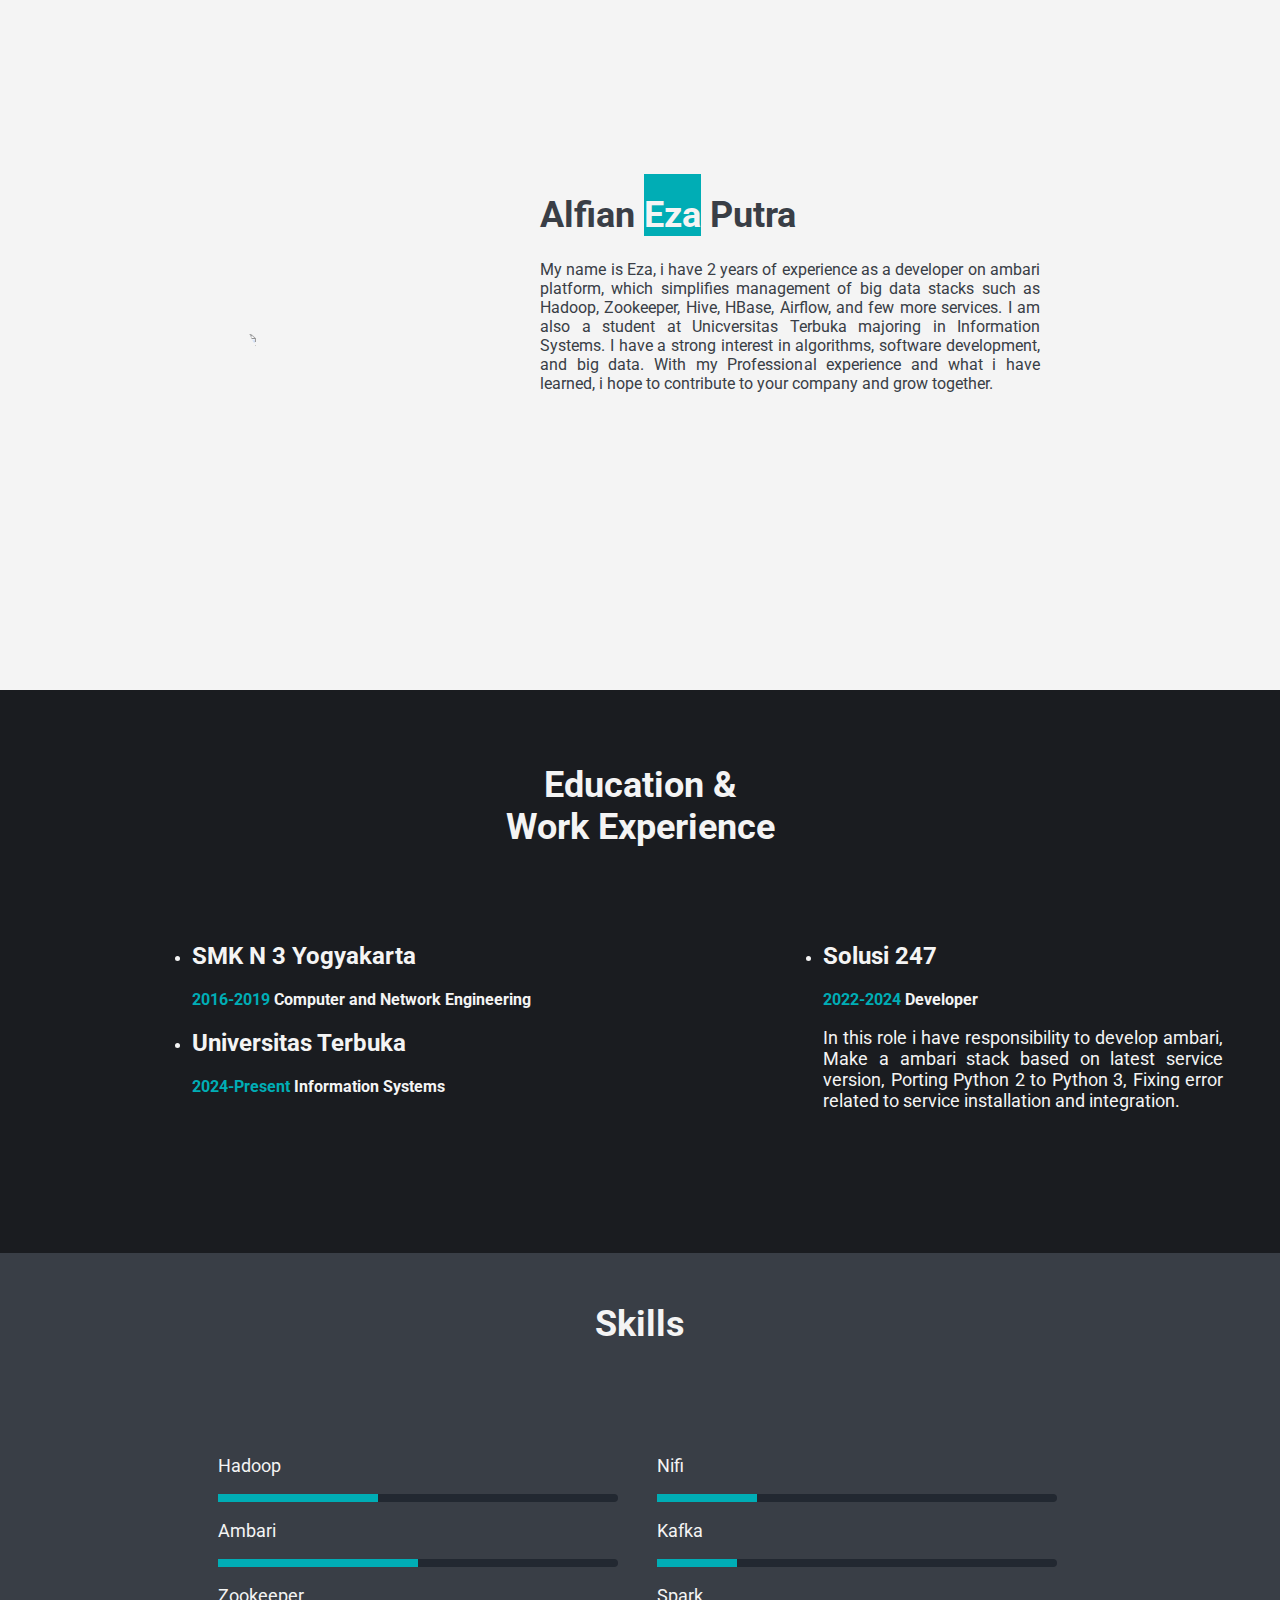
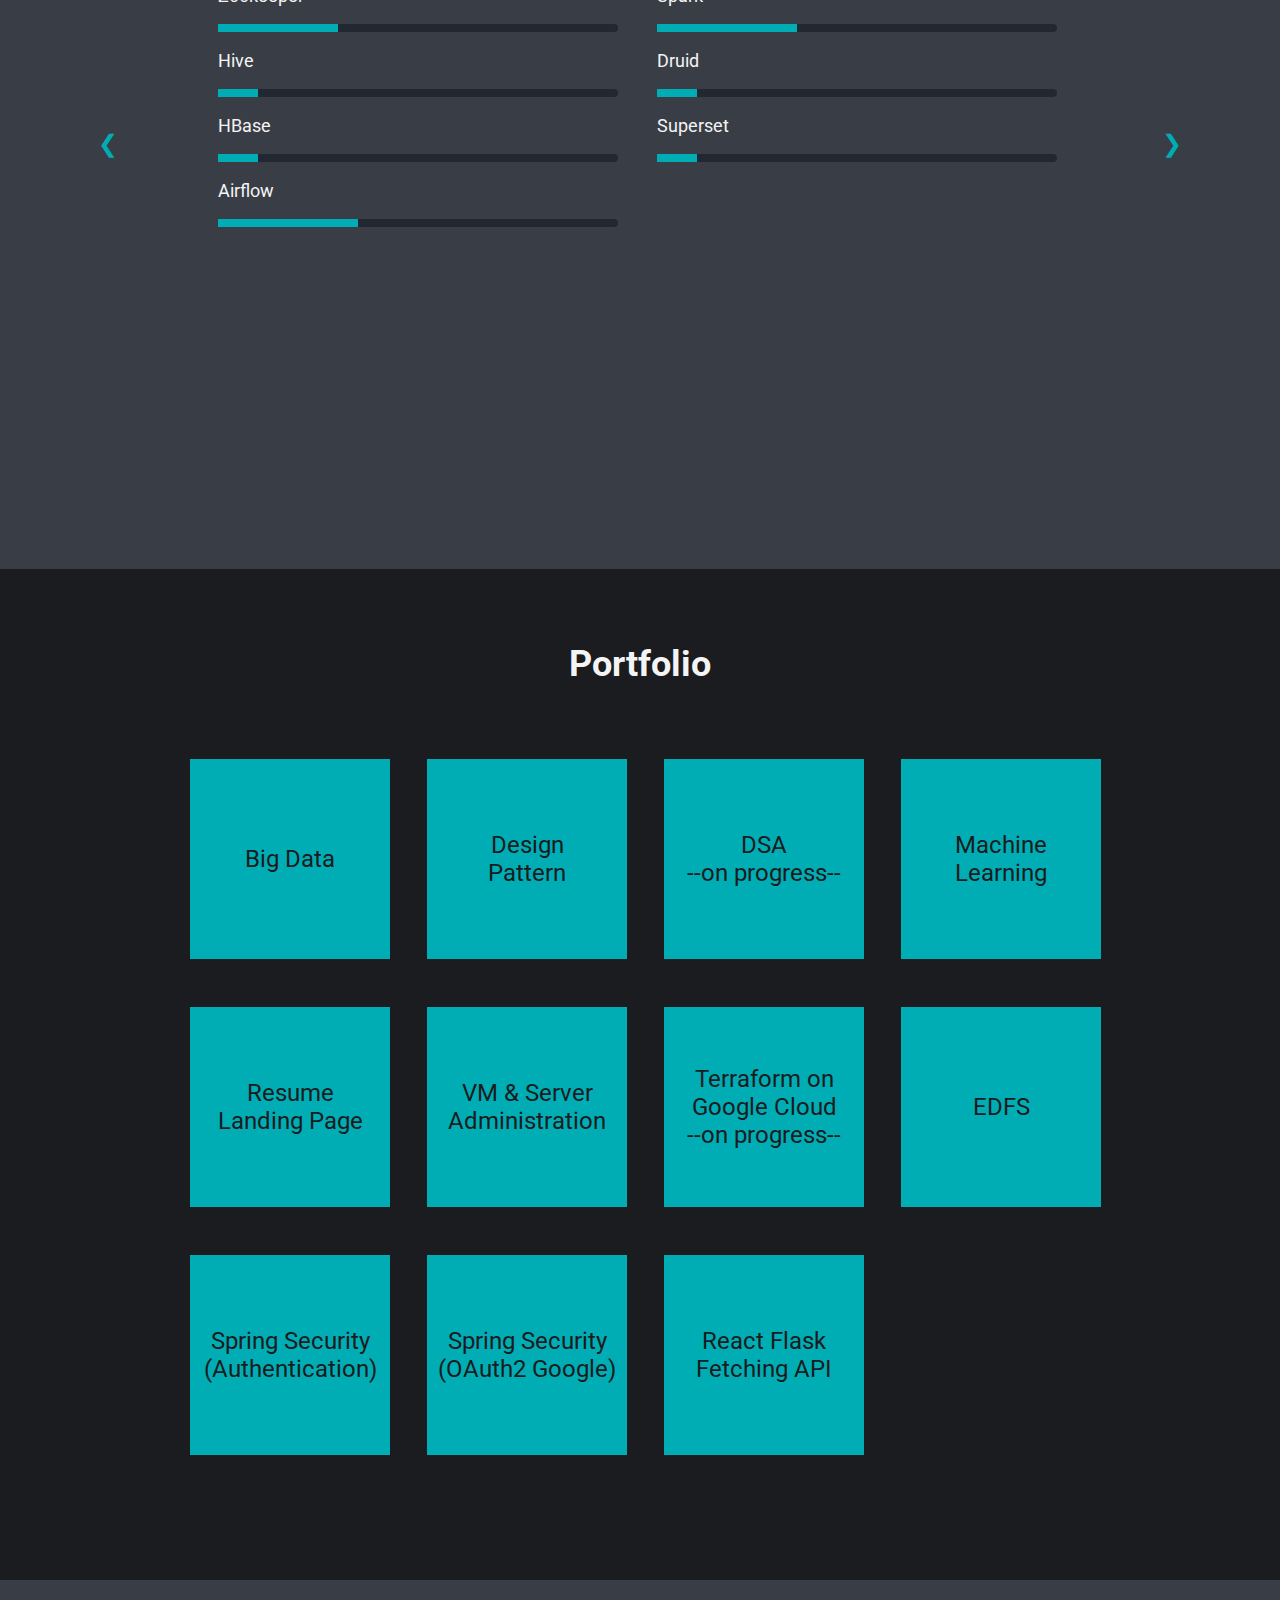
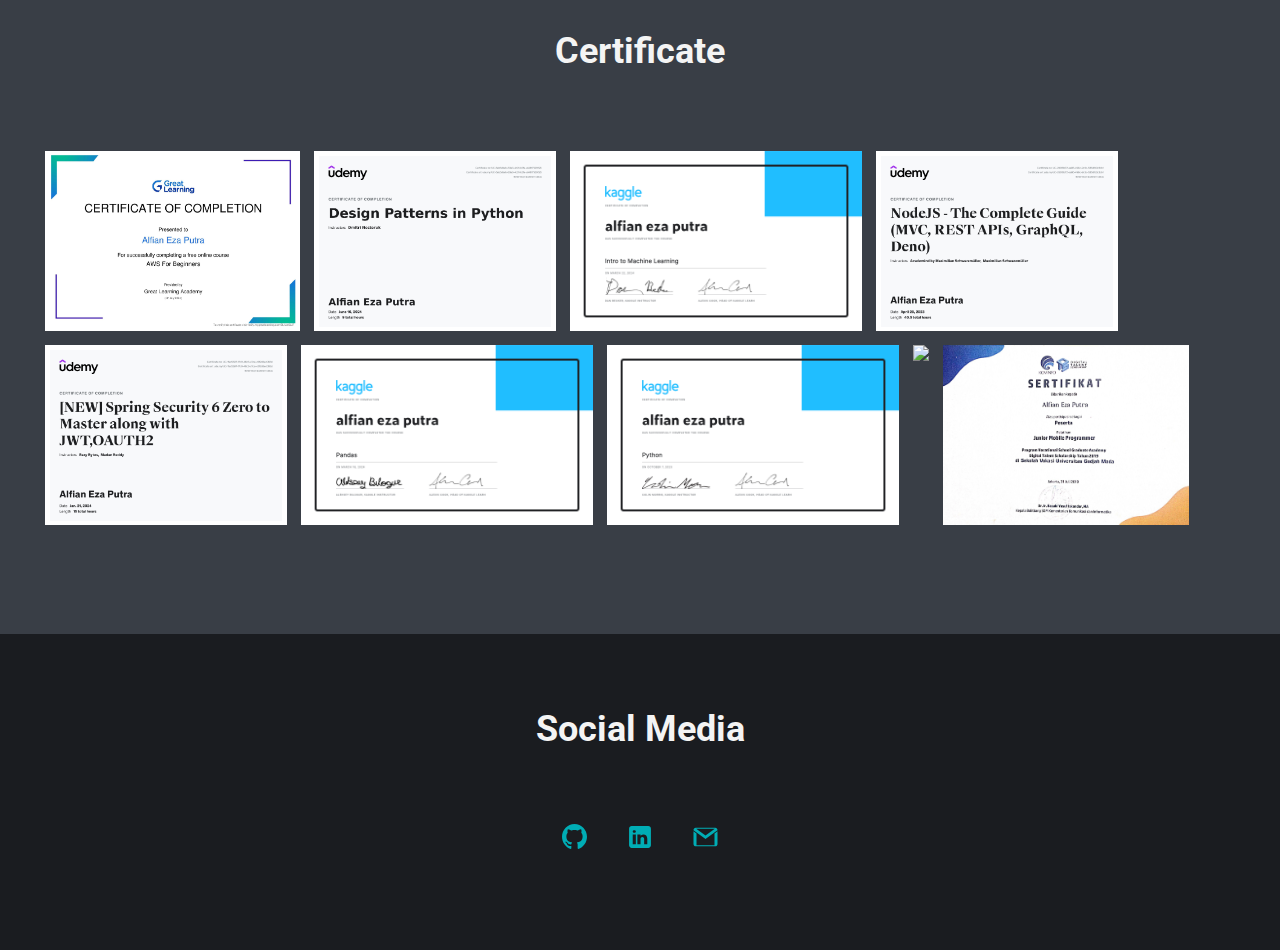
==== commit 3b62d0af: "add flask react porto" ====
--- a/index.html
+++ b/index.html
@@ -223,6 +223,9 @@
             <div class="square" onclick="window.open('https://github.com/alfian-putra/external-auth');" >
                 Spring Security <br> (OAuth2  Google)
             </div>
+            <div class="square" onclick="window.open('https://github.com/alfian-putra/flask_react_fetch_api');" >
+                React Flask <br> Fetching API
+            </div>
           </div>
           <p class="browser-message">Your browser doesn't support aspect-ratio yet. To see this demo, use <a href="https://caniuse.com/?search=aspect-ratio">a browser that supports aspect-ratio</a></p>
     </section>
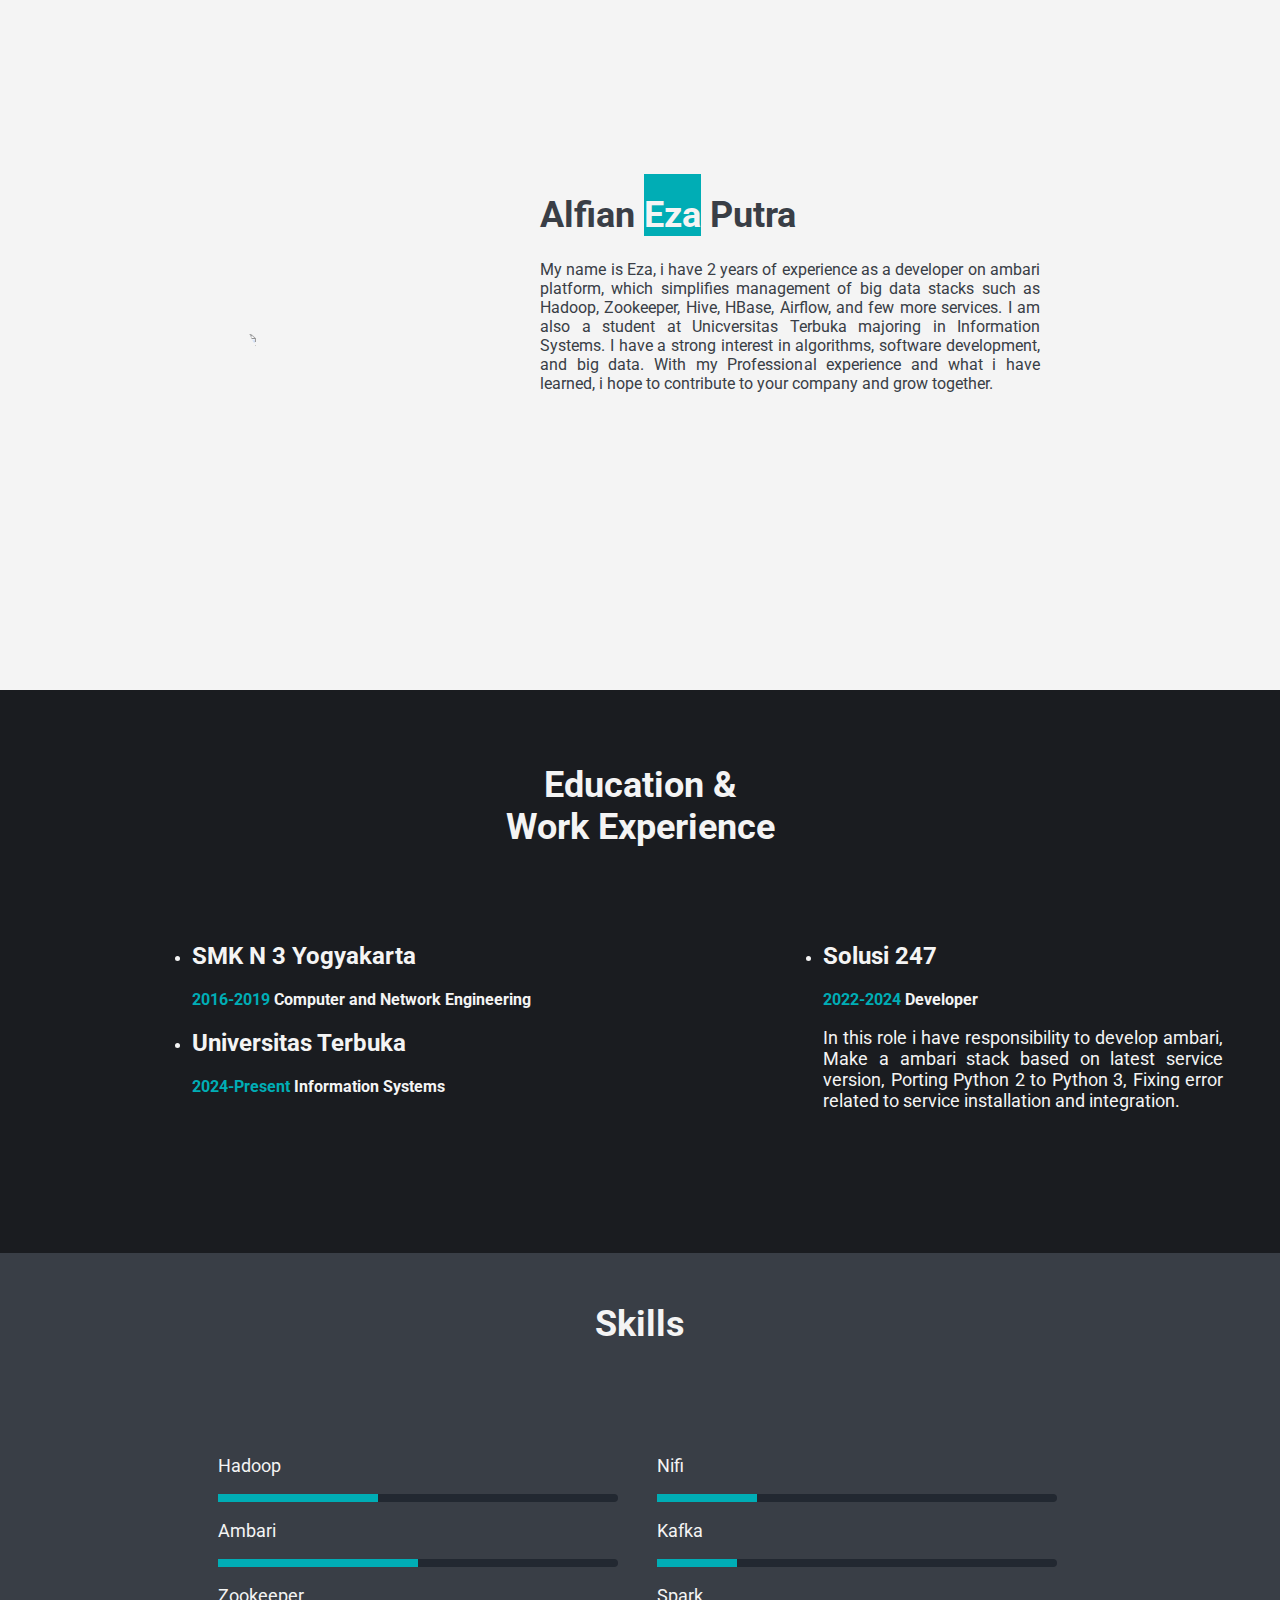
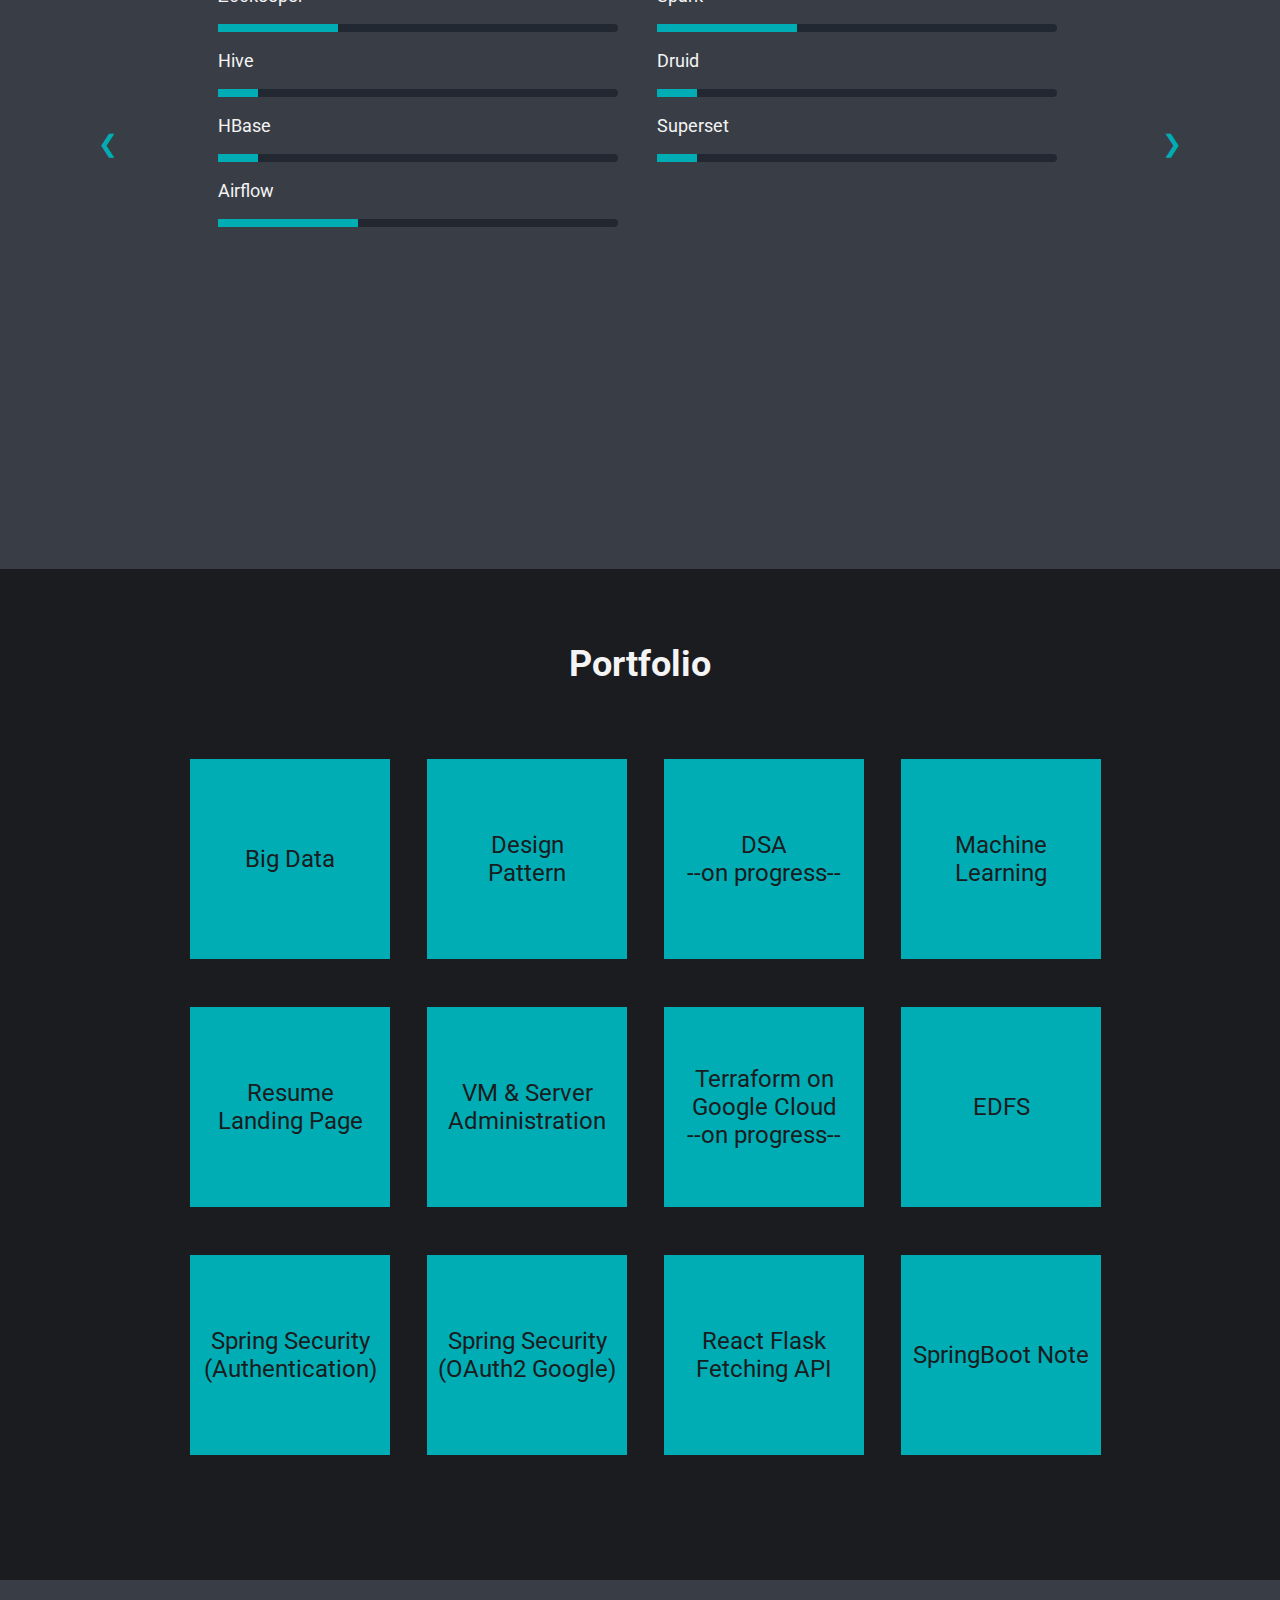
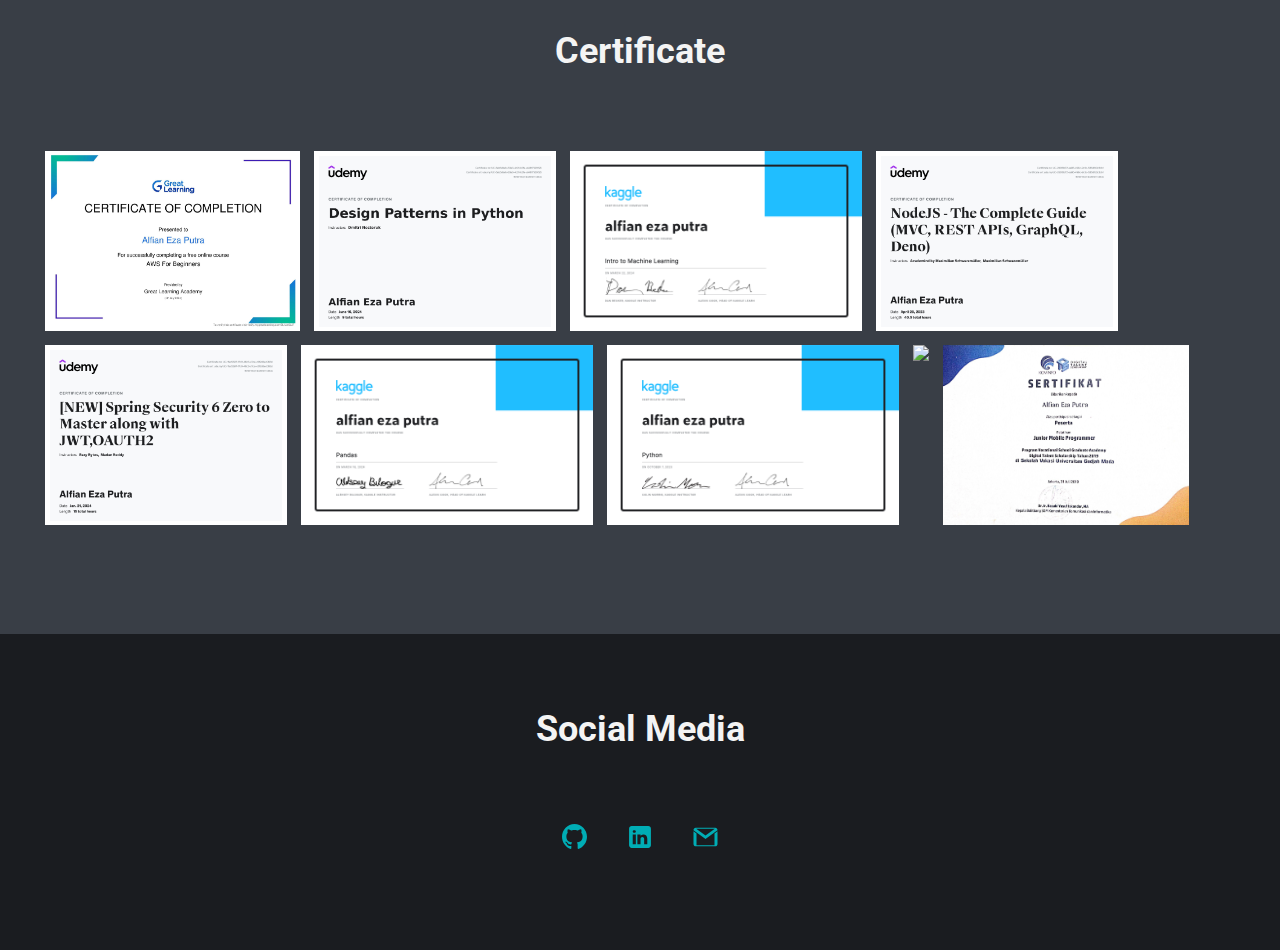
==== commit 458956da: "Update index.html" ====
--- a/index.html
+++ b/index.html
@@ -226,6 +226,9 @@
             <div class="square" onclick="window.open('https://github.com/alfian-putra/flask_react_fetch_api');" >
                 React Flask <br> Fetching API
             </div>
+            <div class="square" onclick="window.open('https://github.com/alfian-putra/springboot_note/blob/main/README.md');" >
+                SpringBoot Note
+            </div>
           </div>
           <p class="browser-message">Your browser doesn't support aspect-ratio yet. To see this demo, use <a href="https://caniuse.com/?search=aspect-ratio">a browser that supports aspect-ratio</a></p>
     </section>
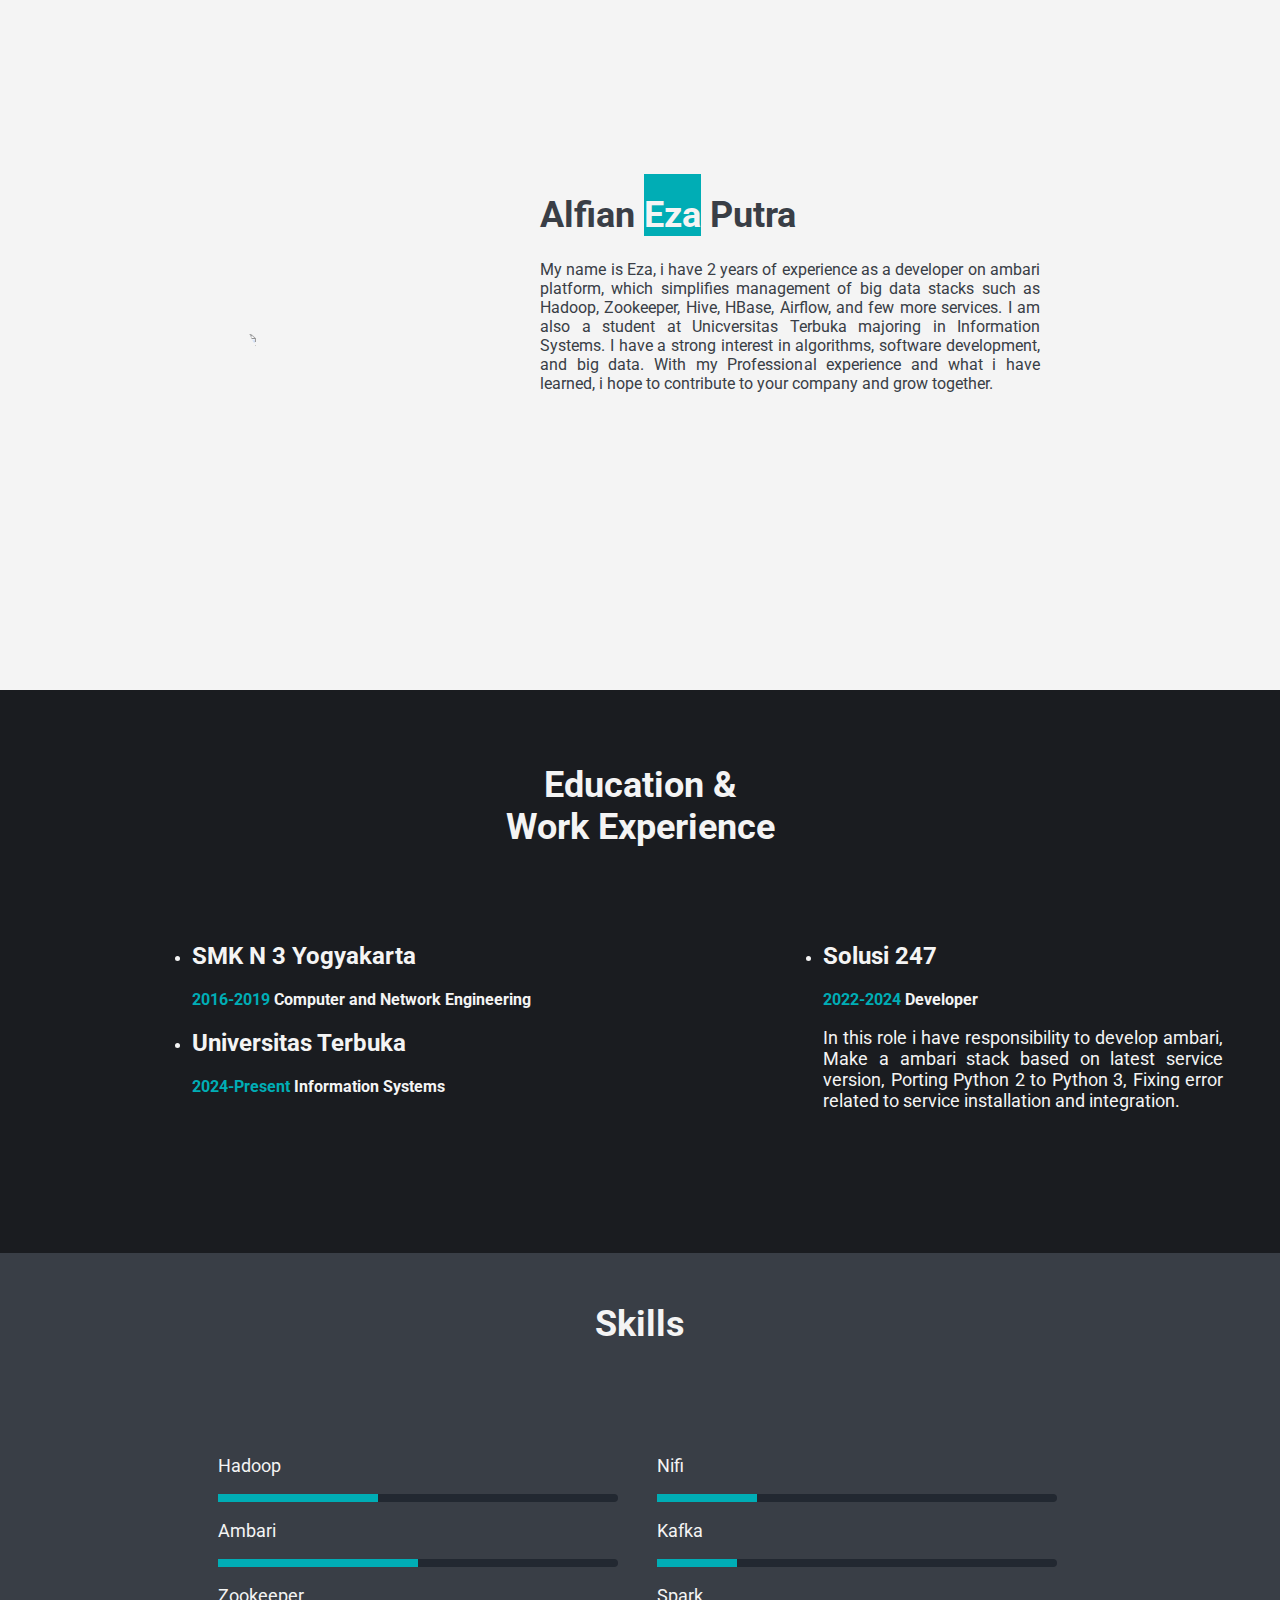
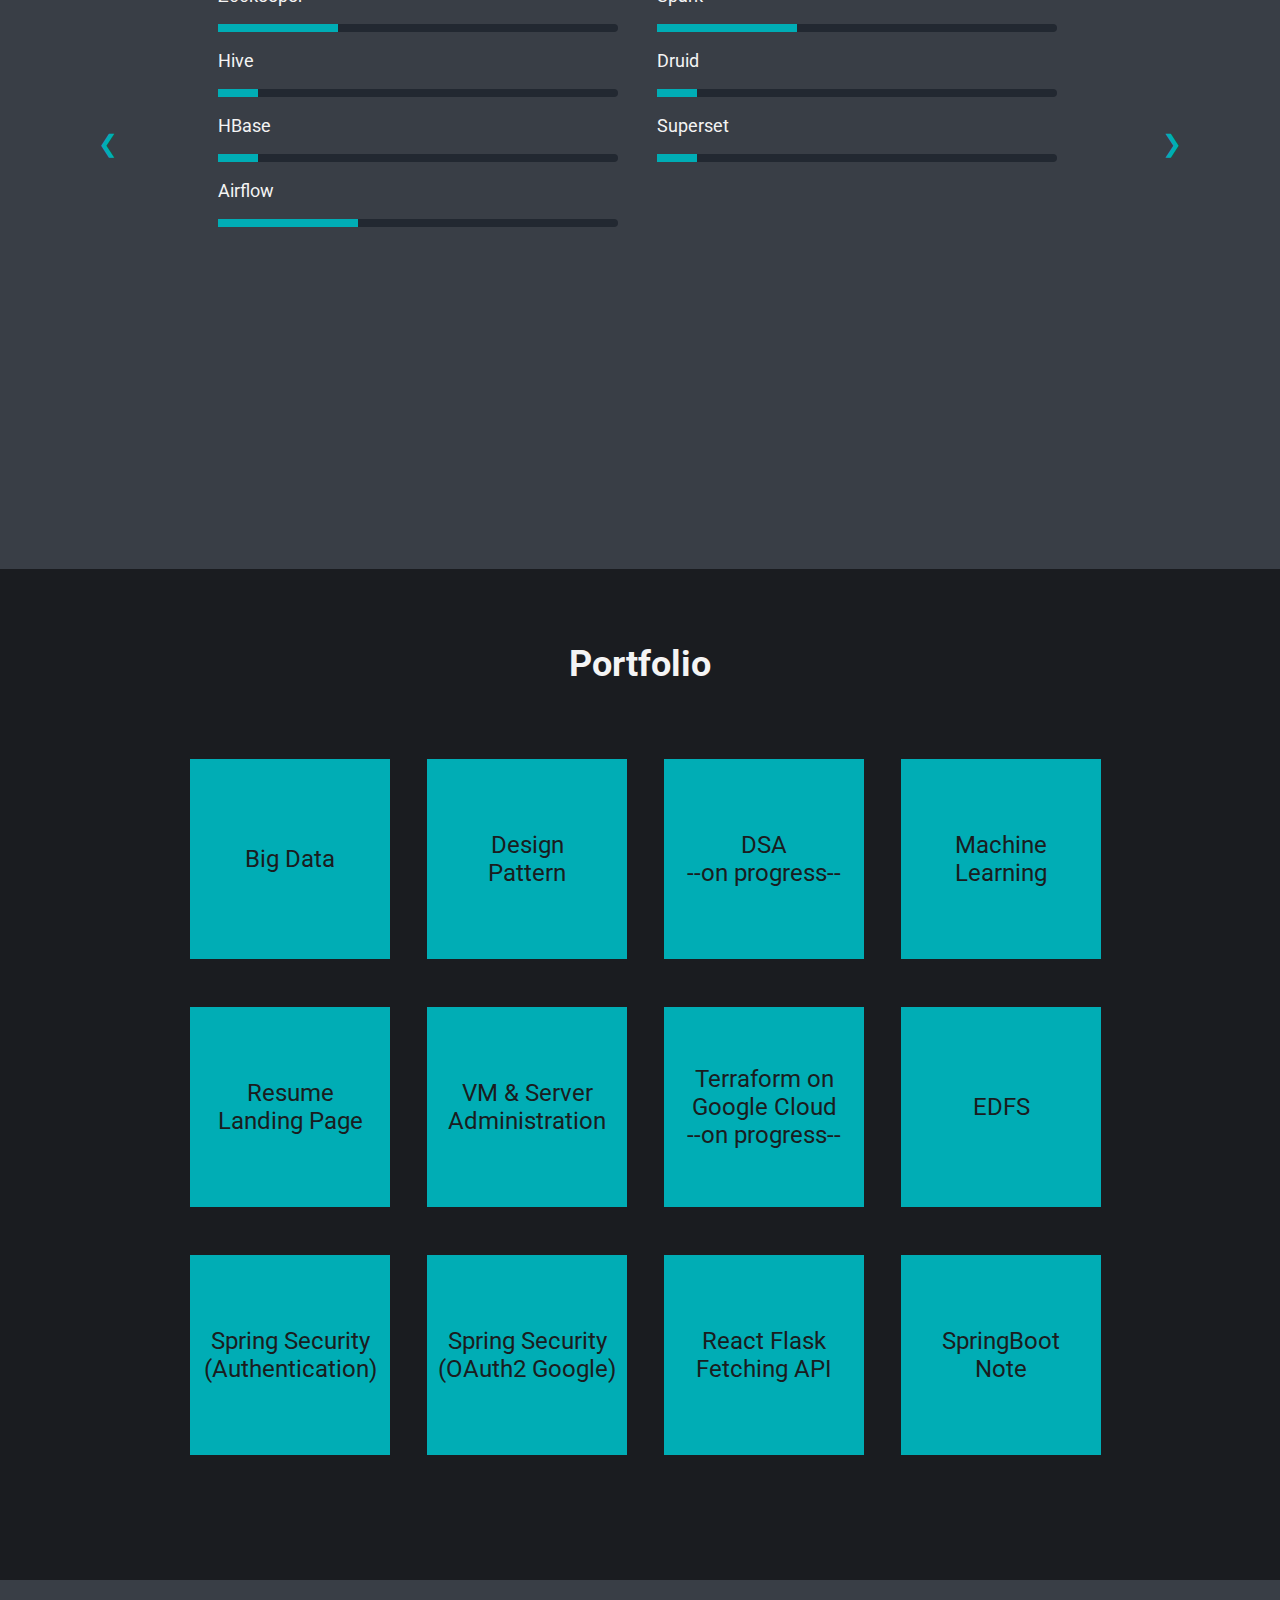
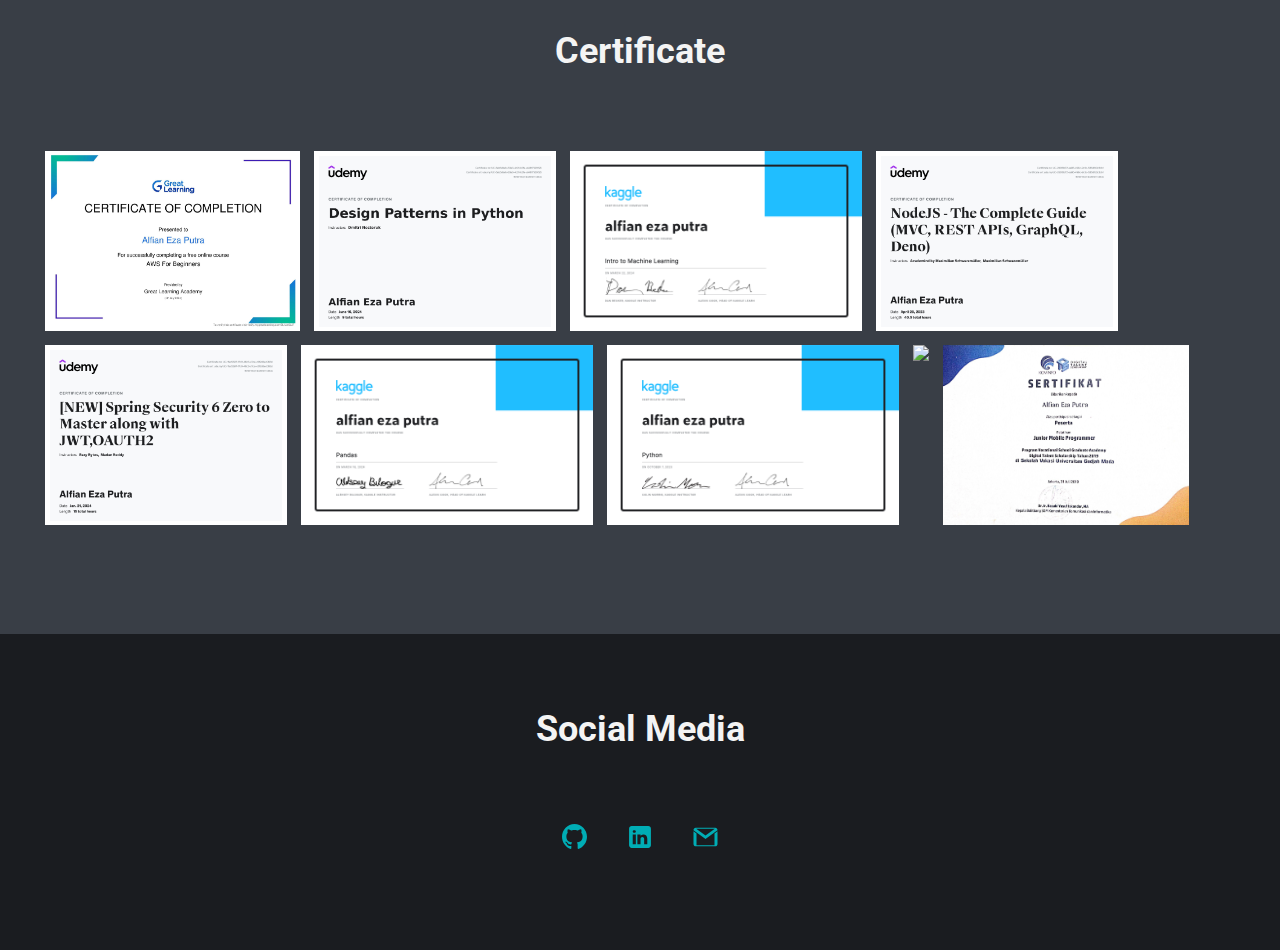
==== commit 7ca3c690: "Update index.html" ====
--- a/index.html
+++ b/index.html
@@ -227,7 +227,7 @@
                 React Flask <br> Fetching API
             </div>
             <div class="square" onclick="window.open('https://github.com/alfian-putra/springboot_note/blob/main/README.md');" >
-                SpringBoot Note
+                SpringBoot <br> Note
             </div>
           </div>
           <p class="browser-message">Your browser doesn't support aspect-ratio yet. To see this demo, use <a href="https://caniuse.com/?search=aspect-ratio">a browser that supports aspect-ratio</a></p>
